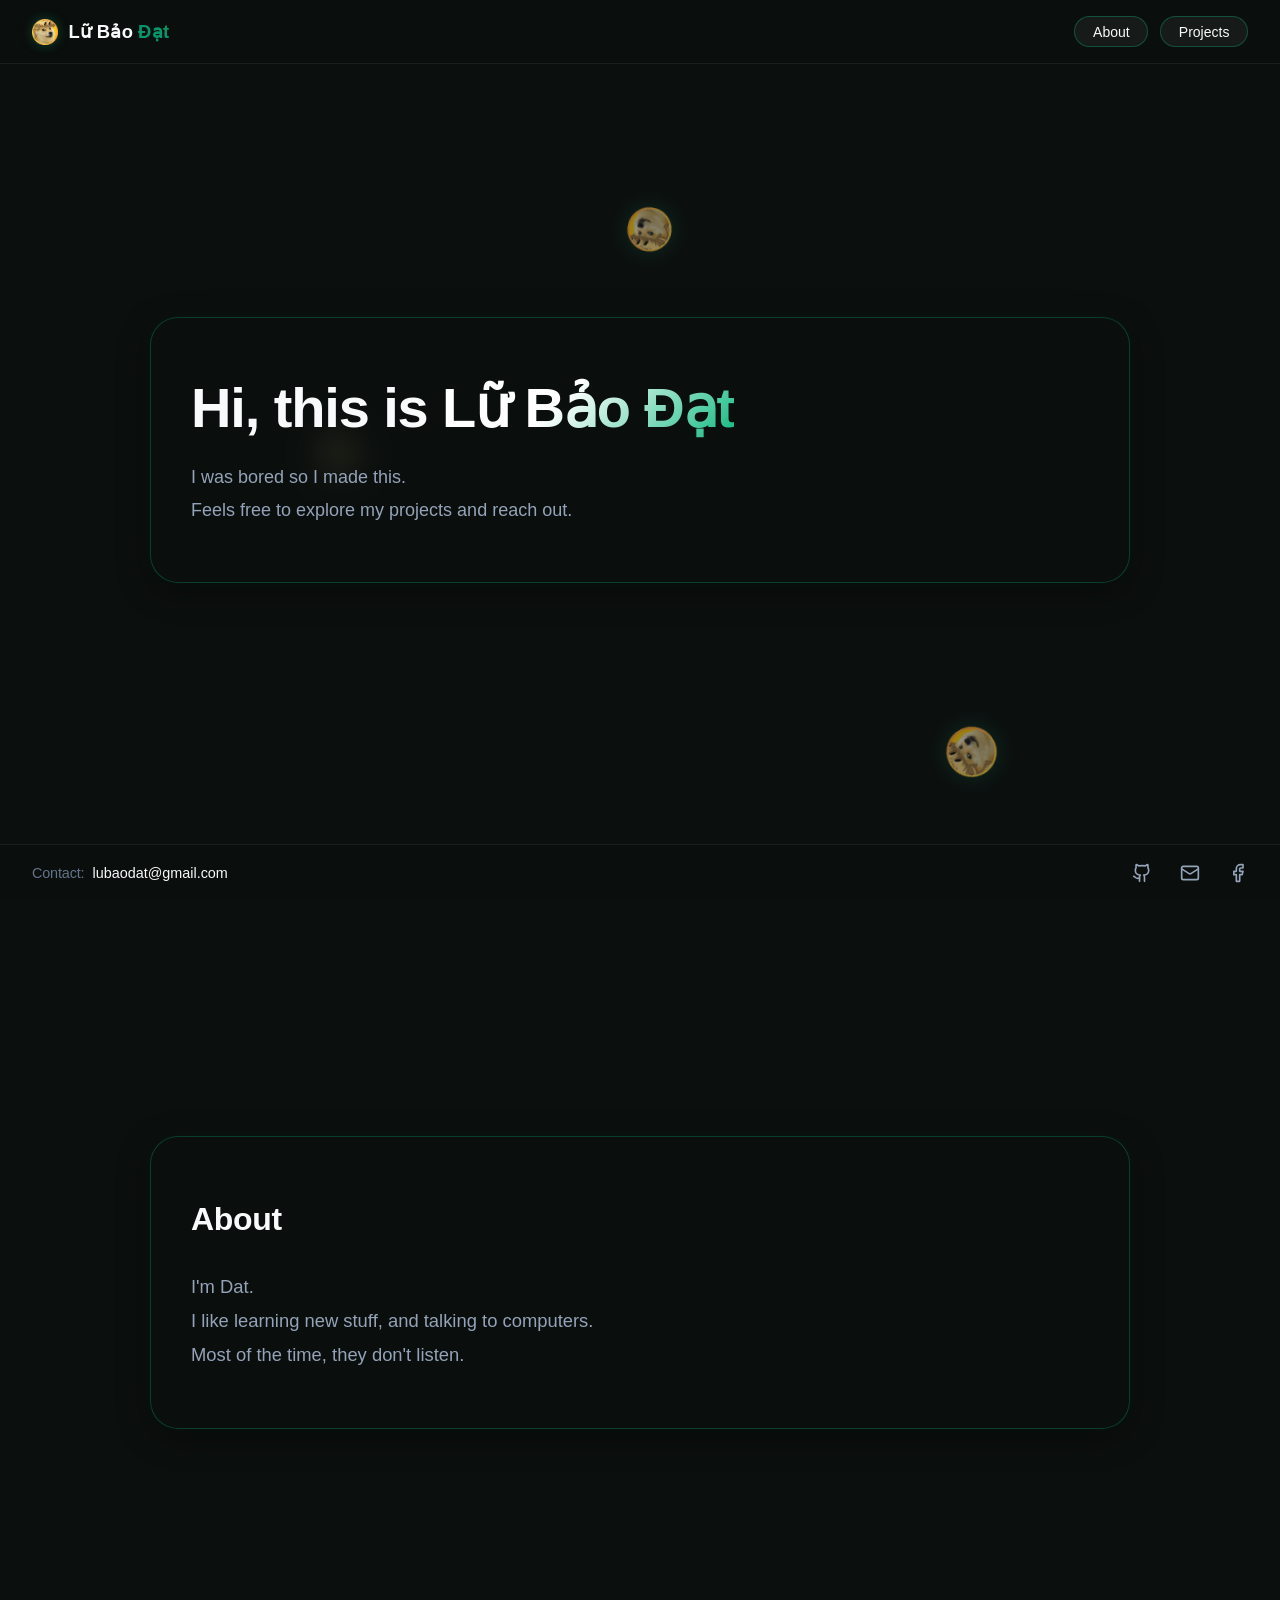
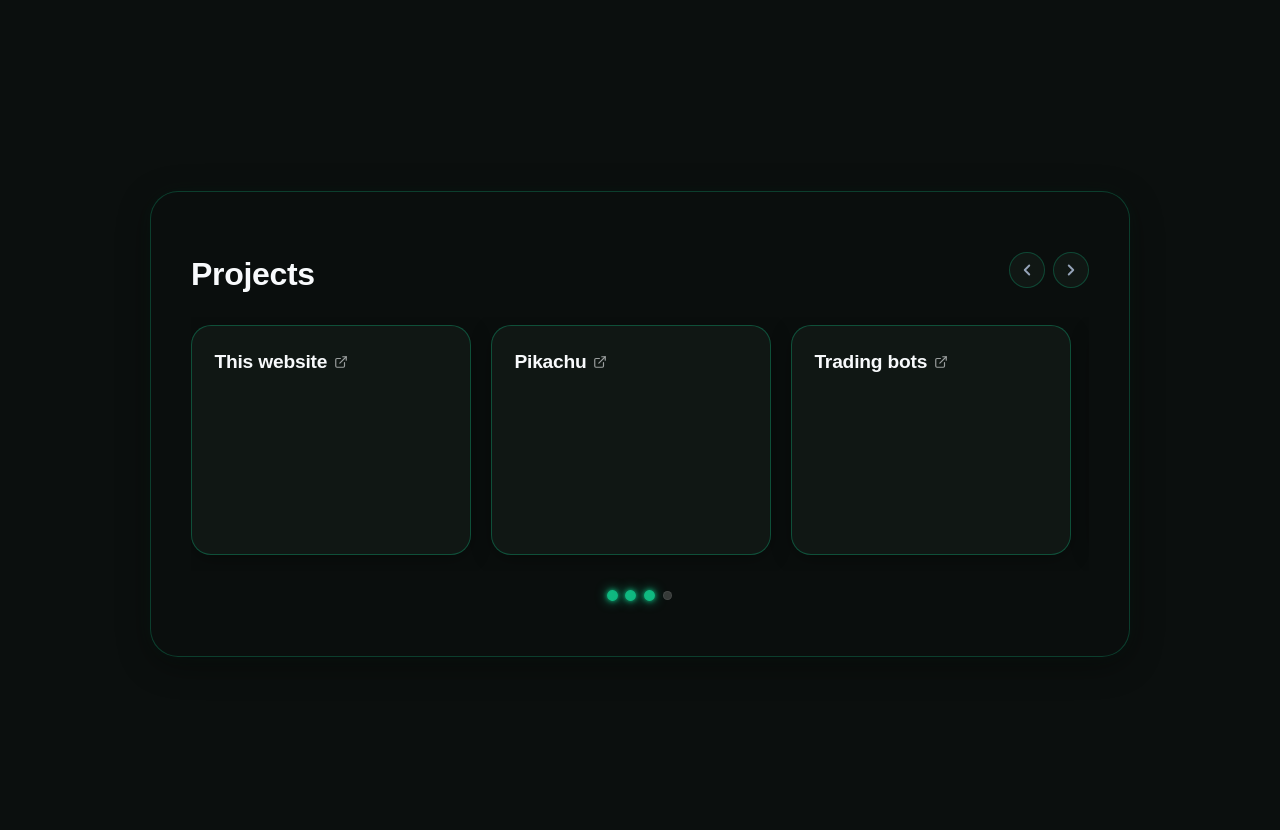
==== index.html @ 1fbc0d7a "feat: move contact to bottom bar footer and clean up top nav" ====
<!DOCTYPE html>
<html lang="vi">
<head>
  <meta charset="UTF-8">
  <meta name="viewport" content="width=device-width, initial-scale=1.0">
  <title>Lữ Bảo Đạt</title>
  <link rel="icon" type="image/png" href="assets/images/floaters/logo.png?v=2">
  <link rel="stylesheet" href="assets/css/variables.css?v=8">
  <link rel="stylesheet" href="assets/css/style.css?v=8">
</head>
<body>
  <!-- Interactive green mouse glow -->
  <div class="mouse-glow"></div>

  <!-- Background floating logos -->
  <div id="floaters-container" class="floaters-container"></div>

  <!-- Modular component placeholders -->
  <div data-include="components/header.html"></div>
  <div data-include="components/hero.html"></div>
  <div data-include="components/about.html"></div>
  <div data-include="components/projects.html"></div>
  <div data-include="components/footer.html"></div>

  <!-- Scripts -->
  <script src="assets/js/loader.js?v=5"></script>
  <script src="assets/js/glow.js"></script>
  <script src="assets/js/floaters.js"></script>
  <script src="assets/js/projects.js?v=5"></script>
  <script src="assets/js/main.js"></script>
</body>
</html>
---- assets/css/variables.css ----
:root {
  /* Main color palette */
  --bg-primary: #0b0f0e;
  --surface: #121816;
  --surface-glass: rgba(11, 15, 14, 0.7);
  --border-subtle: rgba(255, 255, 255, 0.07);

  /* Typography colors */
  --text-primary: #f8fafc;
  --text-muted: #94a3b8;
  --text-faint: #64748b;

  /* Accent green (Emerald) */
  --accent-green: #10b981;
  --accent-green-dark: #059669;
  --accent-green-glow: rgba(16, 185, 129, 0.18);
  --accent-green-subtle: rgba(5, 150, 105, 0.05);

  /* Card layout sizing */
  --card-max-width: 980px;

  /* Mouse coordinates for glow effect */
  --mouse-x: -1000px;
  --mouse-y: -1000px;
}
---- assets/css/style.css ----
@import url('./variables.css?v=8');

html {
  scroll-behavior: smooth;
}

* {
  box-sizing: border-box;
  margin: 0;
  padding: 0;
}

body {
  min-height: 100vh;
  background-color: var(--bg-primary);
  color: var(--text-primary);
  font-family: -apple-system, BlinkMacSystemFont, "Segoe UI", Roboto, "Helvetica Neue", Arial, sans-serif;
  overflow-x: hidden;
  position: relative;
  display: flex;
  flex-direction: column;
}

/* Interactive green mouse glow */
.mouse-glow {
  position: fixed;
  inset: 0;
  pointer-events: none;
  background: radial-gradient(
    500px circle at var(--mouse-x) var(--mouse-y),
    var(--accent-green-glow),
    var(--accent-green-subtle) 40%,
    transparent 70%
  );
  z-index: 1;
}

/* Background floating logos */
.floaters-container {
  position: fixed;
  inset: 0;
  pointer-events: none;
  z-index: 1;
  overflow: hidden;
}

.floater-logo {
  position: absolute;
  top: 0;
  left: 0;
  user-select: none;
  pointer-events: none;
  opacity: 0.6;
  filter: drop-shadow(0 0 10px rgba(16, 185, 129, 0.25));
  will-change: transform;
}

/* Top Bar / Header */
.top-bar {
  position: fixed;
  top: 0;
  left: 0;
  right: 0;
  height: 64px;
  padding: 0 2rem;
  display: flex;
  align-items: center;
  justify-content: space-between;
  background: var(--surface-glass);
  backdrop-filter: blur(12px);
  -webkit-backdrop-filter: blur(12px);
  border-bottom: 1px solid var(--border-subtle);
  z-index: 10;
}

.logo {
  font-size: 1.15rem;
  font-weight: 600;
  letter-spacing: 0.02em;
  text-decoration: none;
  color: var(--text-primary);
  user-select: none;
  display: flex;
  align-items: center;
  gap: 0.65rem;
  transition: opacity 0.2s ease;
}

.logo:hover {
  opacity: 0.9;
}

.logo-icon {
  width: 26px;
  height: 26px;
  object-fit: contain;
  border-radius: 6px;
  filter: drop-shadow(0 0 6px rgba(16, 185, 129, 0.3));
}

.logo .accent-word {
  color: var(--accent-green-dark);
  margin-left: 0.28rem;
}

.nav-links {
  display: flex;
  align-items: center;
  gap: 0.75rem;
}

.nav-link {
  color: var(--text-primary);
  text-decoration: none;
  font-size: 0.875rem;
  font-weight: 500;
  padding: 0.42rem 1.1rem;
  border-radius: 9999px;
  background: rgba(255, 255, 255, 0.05);
  border: 1px solid rgba(16, 185, 129, 0.35);
  transition: all 0.25s ease;
  user-select: none;
}

.nav-link:hover {
  color: #ffffff;
  border-color: var(--accent-green);
  background: rgba(16, 185, 129, 0.15);
  box-shadow: 0 0 14px rgba(16, 185, 129, 0.25);
  transform: translateY(-1px);
}

/* Central hero content */
.hero {
  flex: 1;
  display: flex;
  align-items: center;
  justify-content: center;
  position: relative;
  z-index: 2;
  min-height: 100vh;
  padding: 6rem 2rem;
}

.hero-card {
  max-width: var(--card-max-width, 980px);
  width: 100%;
  text-align: left;
  display: flex;
  flex-direction: column;
  align-items: flex-start;
  padding: 3.5rem 2.5rem;
  border-radius: 28px;
  background: rgba(11, 15, 14, 0.75);
  border: 1px solid rgba(16, 185, 129, 0.28);
  backdrop-filter: blur(16px);
  -webkit-backdrop-filter: blur(16px);
  box-shadow: 0 8px 32px rgba(0, 0, 0, 0.4), 0 0 20px rgba(16, 185, 129, 0.06);
  transition: border-color 0.3s ease, box-shadow 0.3s ease;
}

.hero-card:hover {
  border-color: rgba(16, 185, 129, 0.55);
  box-shadow: 0 12px 40px rgba(0, 0, 0, 0.4), 0 0 32px rgba(16, 185, 129, 0.16);
}

/* Status badge with animated pulse dot */
.status-badge {
  display: inline-flex;
  align-items: center;
  gap: 0.5rem;
  padding: 0.35rem 0.85rem;
  border-radius: 9999px;
  background: rgba(16, 185, 129, 0.08);
  border: 1px solid rgba(16, 185, 129, 0.25);
  font-size: 0.85rem;
  color: var(--accent-green);
  margin-bottom: 1.5rem;
  user-select: none;
}

.status-dot {
  width: 7px;
  height: 7px;
  border-radius: 50%;
  background-color: var(--accent-green);
  box-shadow: 0 0 8px var(--accent-green);
  animation: pulse 2s infinite ease-in-out;
}

@keyframes pulse {
  0%, 100% {
    opacity: 1;
    transform: scale(1);
  }
  50% {
    opacity: 0.4;
    transform: scale(0.85);
  }
}

.hero-title {
  font-size: clamp(2.2rem, 5vw, 3.5rem);
  font-weight: 700;
  line-height: 1.2;
  letter-spacing: -0.02em;
  margin-bottom: 1.25rem;
  color: var(--text-primary);
}

.hero-title .highlight {
  color: var(--text-primary);
  background: linear-gradient(135deg, #ffffff 40%, var(--accent-green) 100%);
  -webkit-background-clip: text;
  -webkit-text-fill-color: transparent;
}

.hero-description {
  font-size: 1.125rem;
  line-height: 1.8;
  color: var(--text-muted);
  max-width: 680px;
  margin-bottom: 0;
}

/* Call to action buttons */
.hero-cta {
  display: flex;
  gap: 1rem;
  flex-wrap: wrap;
  justify-content: center;
}

.btn {
  display: inline-flex;
  align-items: center;
  justify-content: center;
  padding: 0.75rem 1.6rem;
  border-radius: 9999px;
  font-size: 0.95rem;
  font-weight: 500;
  text-decoration: none;
  transition: all 0.2s ease;
  user-select: none;
}

.btn-primary {
  background-color: var(--accent-green);
  color: #0b0f0e;
  font-weight: 600;
}

.btn-primary:hover {
  background-color: #34d399;
  transform: translateY(-2px);
  box-shadow: 0 4px 20px rgba(16, 185, 129, 0.3);
}

.btn-secondary {
  background-color: rgba(255, 255, 255, 0.05);
  color: var(--text-primary);
  border: 1px solid rgba(16, 185, 129, 0.35);
}

.btn-secondary:hover {
  border-color: var(--accent-green);
  background-color: rgba(16, 185, 129, 0.15);
  color: #ffffff;
  transform: translateY(-2px);
  box-shadow: 0 0 16px rgba(16, 185, 129, 0.25);
}

/* Bottom Bar / Footer */
.bottom-bar {
  position: fixed;
  bottom: 0;
  left: 0;
  right: 0;
  height: 56px;
  padding: 0 2rem;
  display: flex;
  align-items: center;
  justify-content: space-between;
  background: var(--surface-glass);
  backdrop-filter: blur(12px);
  -webkit-backdrop-filter: blur(12px);
  border-top: 1px solid var(--border-subtle);
  z-index: 10;
}

.footer-contact {
  display: flex;
  align-items: center;
  gap: 0.5rem;
  font-size: 0.9rem;
}

.footer-contact-label {
  color: var(--text-faint);
  font-weight: 500;
  letter-spacing: -0.01em;
}

.footer-email-link {
  color: var(--text-primary);
  text-decoration: none;
  font-weight: 500;
  transition: color 0.2s ease;
}

.footer-email-link:hover {
  color: var(--accent-green);
}

.social-links {
  display: flex;
  align-items: center;
  gap: 1.75rem;
}

.social-link {
  color: var(--text-muted);
  display: flex;
  align-items: center;
  justify-content: center;
  text-decoration: none;
  transition: color 0.2s ease, transform 0.2s ease;
}

.social-link:hover {
  color: var(--accent-green);
  transform: translateY(-2px);
}

.social-link svg {
  width: 20px;
  height: 20px;
}

/* Generic section layout */
.section {
  min-height: 85vh;
  display: flex;
  align-items: center;
  justify-content: center;
  padding: 5rem 1.5rem;
  scroll-margin-top: 64px;
  position: relative;
  z-index: 2;
}

#projects.section {
  padding-bottom: 8rem; /* Extra spacing so the fixed bottom bar doesn't overlap content */
}

.section-card {
  max-width: var(--card-max-width, 980px);
  width: 100%;
  text-align: left;
  display: flex;
  flex-direction: column;
  align-items: flex-start;
  padding: 3.5rem 2.5rem;
  border-radius: 28px;
  background: rgba(11, 15, 14, 0.75);
  border: 1px solid rgba(16, 185, 129, 0.28);
  backdrop-filter: blur(16px);
  -webkit-backdrop-filter: blur(16px);
  box-shadow: 0 8px 32px rgba(0, 0, 0, 0.4), 0 0 20px rgba(16, 185, 129, 0.06);
  transition: border-color 0.3s ease, box-shadow 0.3s ease;
  overflow: hidden;
}

.section-card:hover {
  border-color: rgba(16, 185, 129, 0.55);
  box-shadow: 0 12px 40px rgba(0, 0, 0, 0.4), 0 0 32px rgba(16, 185, 129, 0.16);
}

.section-header {
  margin-bottom: 2rem;
  display: flex;
  flex-direction: column;
  align-items: flex-start;
  width: 100%;
}

.section-title {
  font-size: 2rem;
  font-weight: 700;
  letter-spacing: -0.01em;
  color: var(--text-primary);
  margin-top: 0.5rem;
}

/* About text styling */
.about-text {
  font-size: 1.15rem;
  line-height: 1.85;
  color: var(--text-muted);
  text-align: left;
  width: 100%;
  max-width: 680px;
}

.about-punchline {
  display: inline-block;
  margin-top: 0.5rem;
  color: var(--text-primary);
  font-style: italic;
}

/* Placeholder box */
.placeholder-box {
  width: 100%;
  padding: 2.5rem 1.5rem;
  border-radius: 18px;
  background: rgba(0, 0, 0, 0.3);
  border: 1px dashed rgba(16, 185, 129, 0.4);
  display: flex;
  align-items: center;
  justify-content: flex-start;
}

.placeholder-text {
  font-family: ui-monospace, SFMono-Regular, Menlo, Monaco, Consolas, "Liberation Mono", "Courier New", monospace;
  font-size: 1.15rem;
  color: var(--accent-green);
  letter-spacing: 0.06em;
}

/* Horizontal projects track inside the main card */
.projects-track {
  display: flex;
  flex-direction: row;
  gap: 1.25rem;
  width: 100%;
  overflow-x: auto;
  scroll-snap-type: x mandatory;
  padding: 0.5rem 0.25rem 1rem 0.25rem;
  scrollbar-width: none;
  -ms-overflow-style: none;
  -webkit-overflow-scrolling: touch;
}

.projects-track::-webkit-scrollbar {
  display: none;
}

/* Individual small project card with clear border */
.project-card {
  flex: 0 0 280px;
  min-width: 280px;
  max-width: 280px;
  scroll-snap-align: start;
  padding: 1.6rem 1.4rem;
  border-radius: 20px;
  background: rgba(255, 255, 255, 0.035);
  border: 1px solid rgba(16, 185, 129, 0.3);
  box-shadow: 0 4px 20px rgba(0, 0, 0, 0.25);
  transition: all 0.25s ease;
  display: flex;
  flex-direction: column;
  align-items: flex-start;
  text-align: left;
}

.project-card:hover {
  border-color: var(--accent-green);
  background: rgba(16, 185, 129, 0.06);
  transform: translateY(-3px);
  box-shadow: 0 8px 24px rgba(0, 0, 0, 0.4), 0 0 16px rgba(16, 185, 129, 0.15);
}

.project-title {
  font-size: 1.25rem;
  font-weight: 600;
  color: var(--text-primary);
  margin-bottom: 0.85rem;
  letter-spacing: -0.01em;
}

/* GitHub-style language progress bar */
.lang-bar {
  display: flex;
  height: 6px;
  width: 100%;
  border-radius: 9999px;
  overflow: hidden;
  background-color: rgba(255, 255, 255, 0.08);
  margin-bottom: 0.75rem;
}

.lang-segment {
  height: 100%;
}

/* Language pill tags */
.lang-tags {
  display: flex;
  flex-wrap: wrap;
  gap: 0.85rem;
  margin-bottom: 0.85rem;
}

.lang-tag {
  display: inline-flex;
  align-items: center;
  gap: 0.38rem;
  font-size: 0.8rem;
  color: var(--text-muted);
  user-select: none;
}

.lang-dot {
  width: 8px;
  height: 8px;
  border-radius: 50%;
}

/* Project description */
.project-desc {
  font-size: 0.95rem;
  line-height: 1.6;
  color: var(--text-muted);
  margin: 0;
}

@media (max-width: 640px) {
  .top-bar, .bottom-bar {
    padding: 0 1rem;
  }
  .nav-links, .social-links {
    gap: 1rem;
  }
}
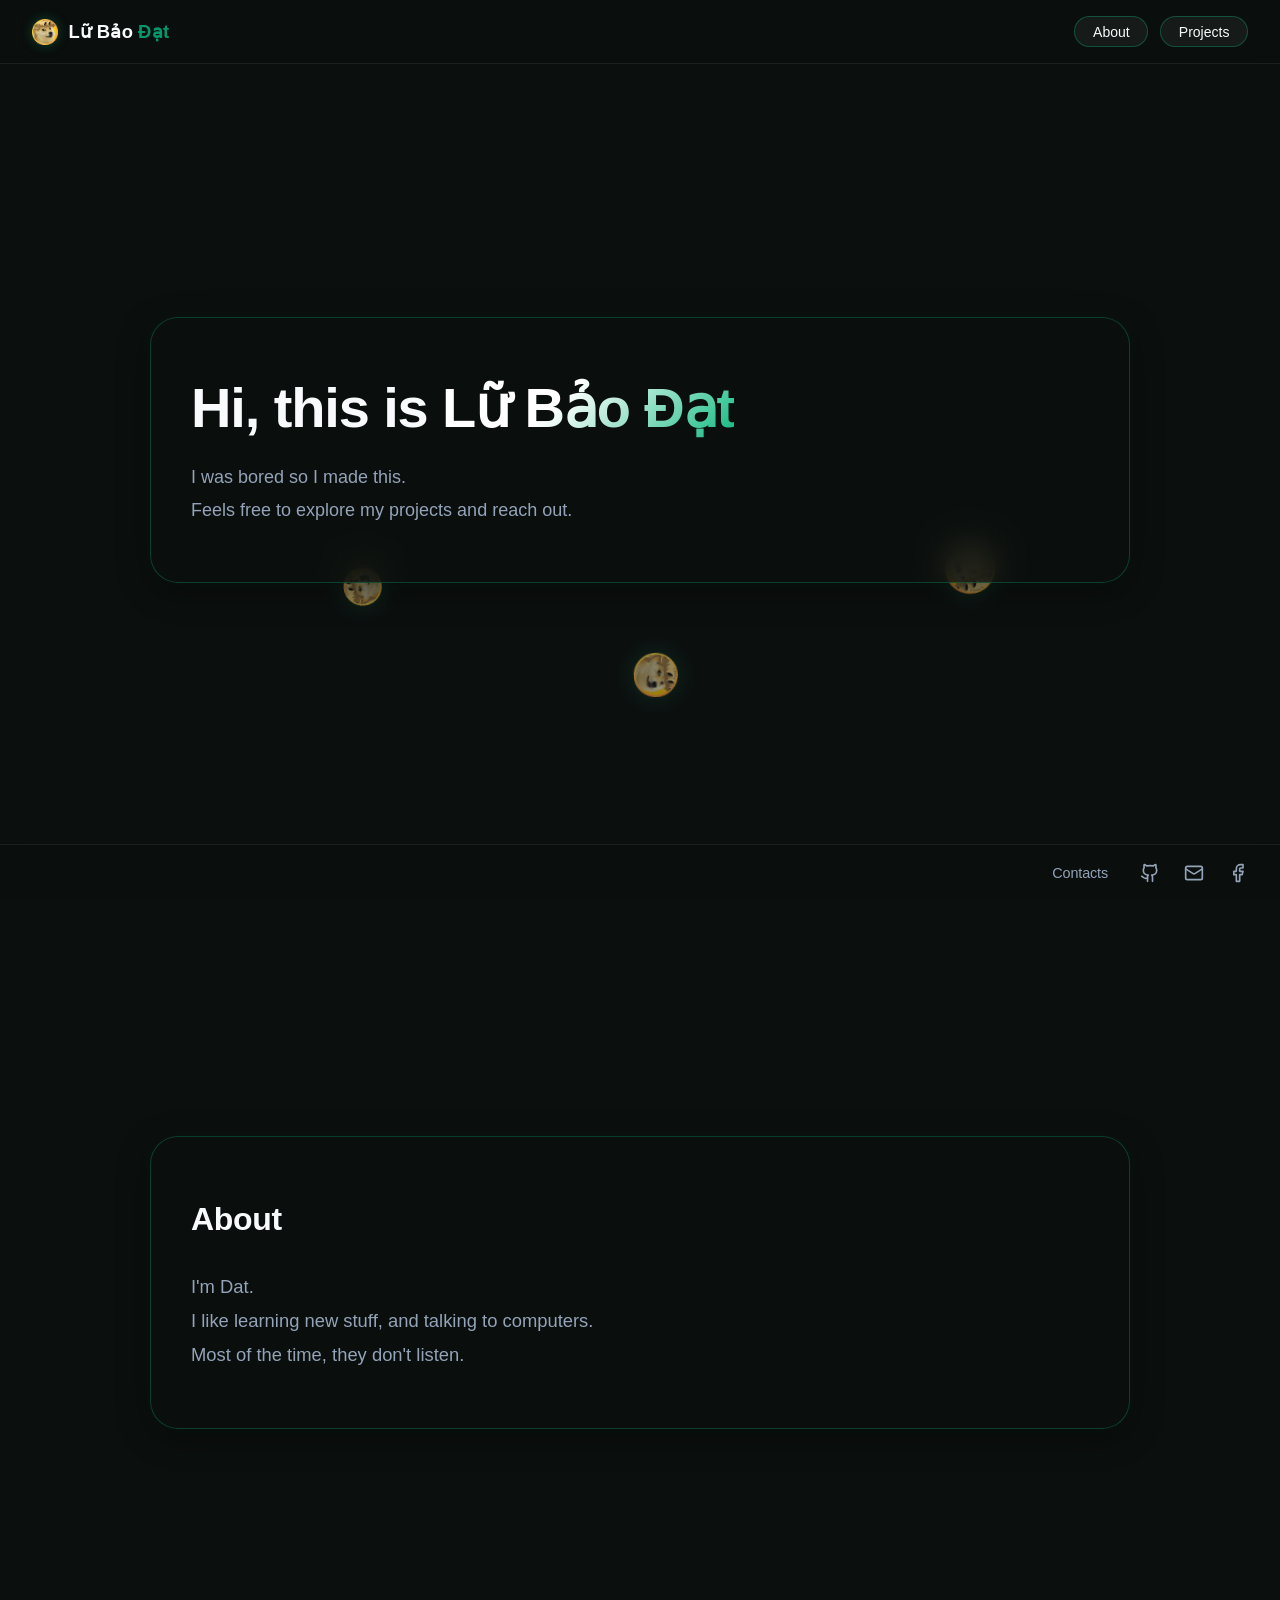
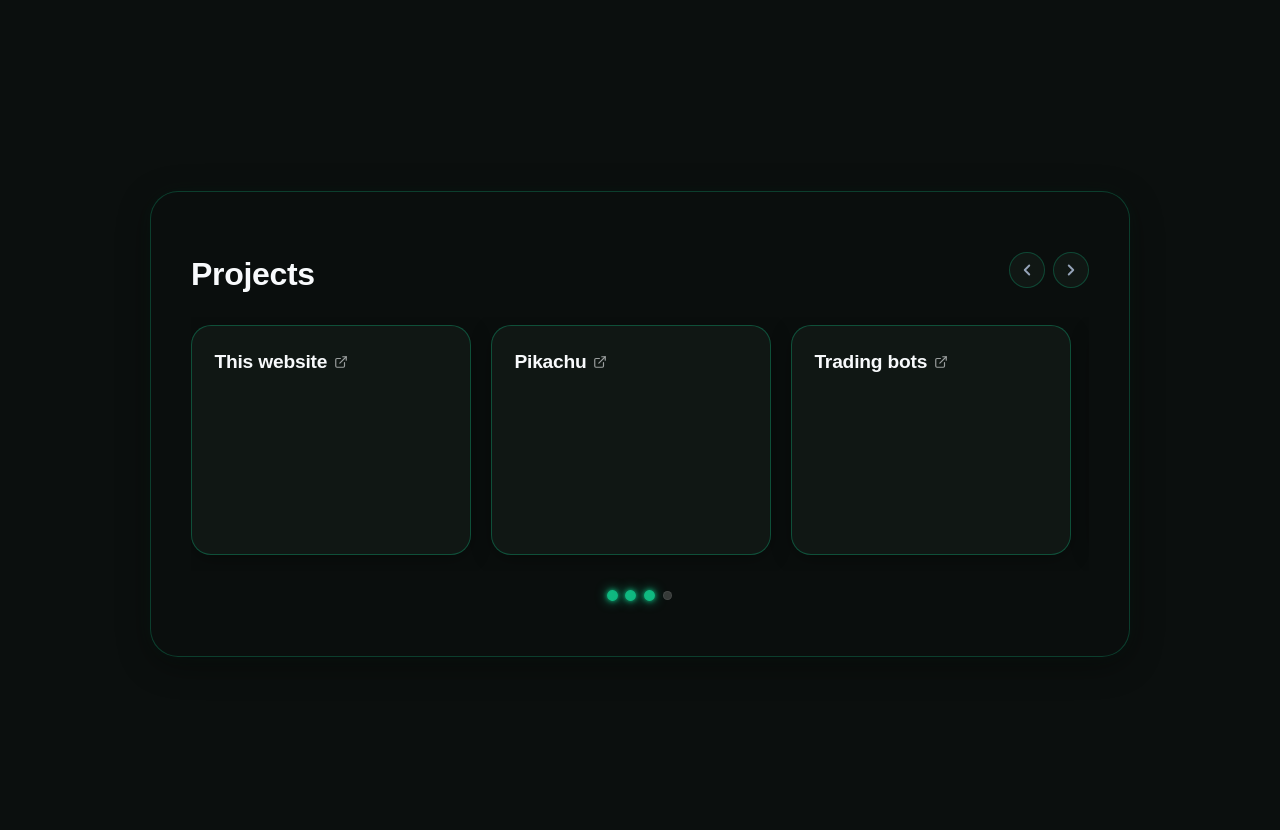
==== commit d9903a18: "Move Contacts label next to social links on bottom bar" ====
--- a/index.html
+++ b/index.html
@@ -6,7 +6,7 @@
   <title>Lữ Bảo Đạt</title>
   <link rel="icon" type="image/png" href="assets/images/floaters/logo.png?v=2">
   <link rel="stylesheet" href="assets/css/variables.css?v=8">
-  <link rel="stylesheet" href="assets/css/style.css?v=8">
+  <link rel="stylesheet" href="assets/css/style.css?v=9">
 </head>
 <body>
   <!-- Interactive green mouse glow -->
--- a/assets/css/style.css
+++ b/assets/css/style.css
@@ -280,7 +280,7 @@
   padding: 0 2rem;
   display: flex;
   align-items: center;
-  justify-content: space-between;
+  justify-content: flex-end;
   background: var(--surface-glass);
   backdrop-filter: blur(12px);
   -webkit-backdrop-filter: blur(12px);
@@ -288,34 +288,19 @@
   z-index: 10;
 }
 
-.footer-contact {
-  display: flex;
-  align-items: center;
-  gap: 0.5rem;
+.footer-contact-text {
+  color: var(--text-muted);
   font-size: 0.9rem;
-}
-
-.footer-contact-label {
-  color: var(--text-faint);
   font-weight: 500;
   letter-spacing: -0.01em;
-}
-
-.footer-email-link {
-  color: var(--text-primary);
-  text-decoration: none;
-  font-weight: 500;
-  transition: color 0.2s ease;
-}
-
-.footer-email-link:hover {
-  color: var(--accent-green);
+  margin-right: 0.5rem;
+  user-select: none;
 }
 
 .social-links {
   display: flex;
   align-items: center;
-  gap: 1.75rem;
+  gap: 1.5rem;
 }
 
 .social-link {
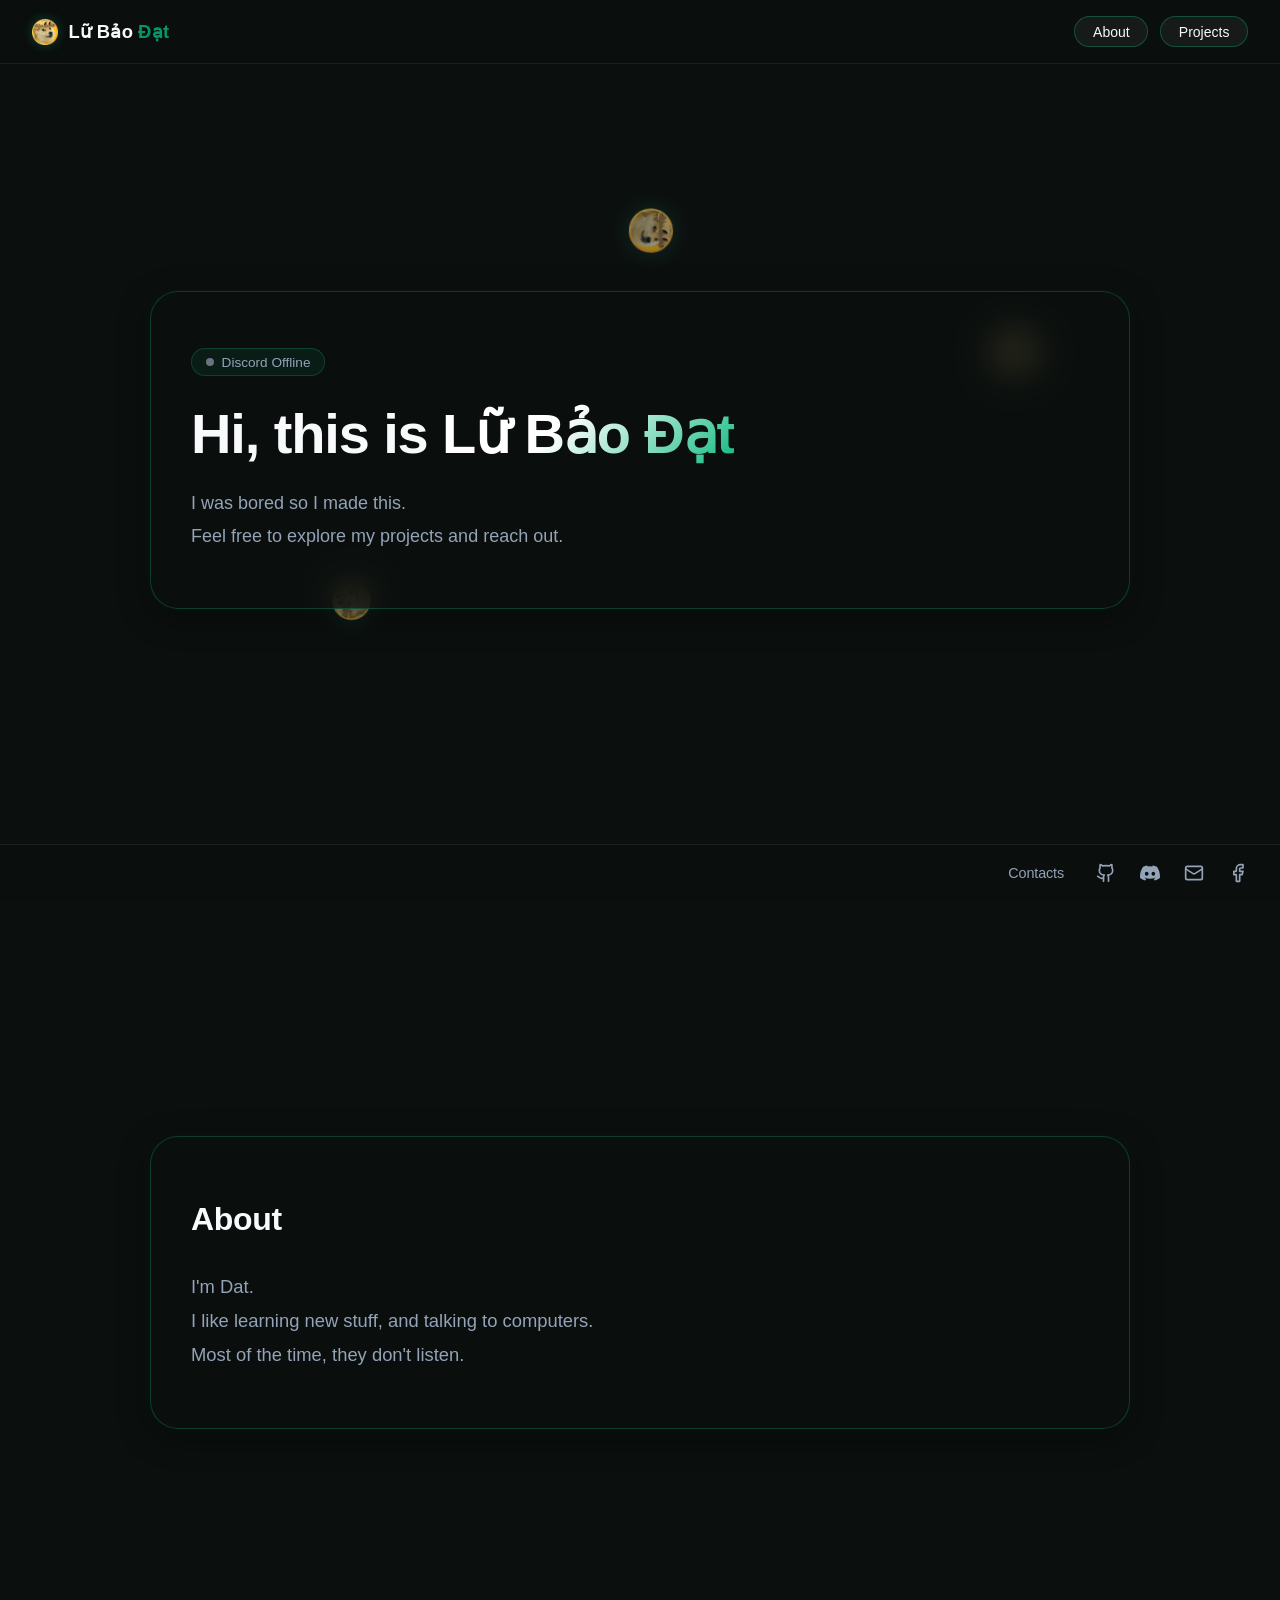
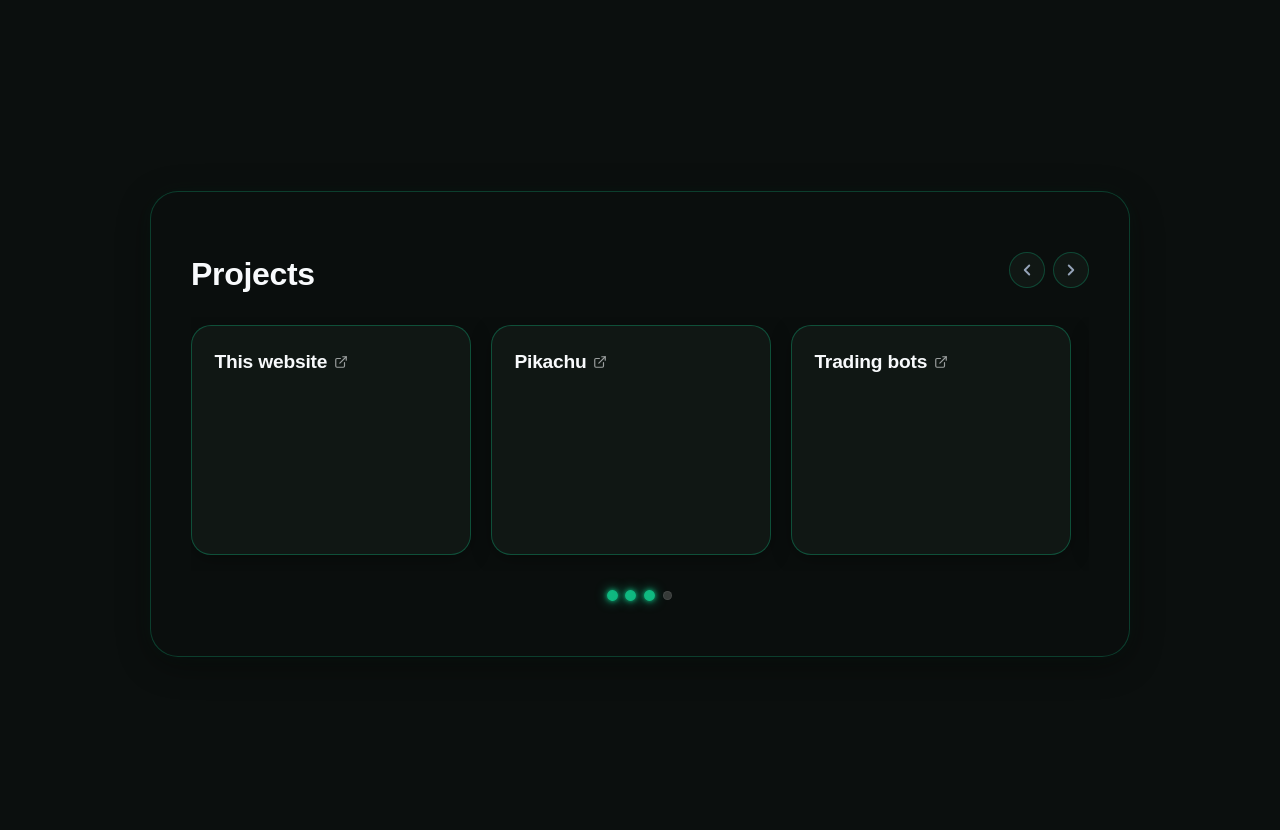
==== commit a2658b78: "Add real-time Discord presence and Spotify live badge via Lanyard API" ====
--- a/index.html
+++ b/index.html
@@ -6,7 +6,7 @@
   <title>Lữ Bảo Đạt</title>
   <link rel="icon" type="image/png" href="assets/images/floaters/logo.png?v=2">
   <link rel="stylesheet" href="assets/css/variables.css?v=8">
-  <link rel="stylesheet" href="assets/css/style.css?v=9">
+  <link rel="stylesheet" href="assets/css/style.css?v=10">
 </head>
 <body>
   <!-- Interactive green mouse glow -->
@@ -27,6 +27,7 @@
   <script src="assets/js/glow.js"></script>
   <script src="assets/js/floaters.js"></script>
   <script src="assets/js/projects.js?v=5"></script>
+  <script src="assets/js/lanyard.js?v=1"></script>
   <script src="assets/js/main.js"></script>
 </body>
 </html>
--- a/assets/css/style.css
+++ b/assets/css/style.css
@@ -164,7 +164,15 @@
   box-shadow: 0 12px 40px rgba(0, 0, 0, 0.4), 0 0 32px rgba(16, 185, 129, 0.16);
 }
 
-/* Status badge with animated pulse dot */
+/* Live status bar */
+.status-bar {
+  display: flex;
+  align-items: center;
+  flex-wrap: wrap;
+  gap: 0.75rem;
+  margin-bottom: 1.5rem;
+}
+
 .status-badge {
   display: inline-flex;
   align-items: center;
@@ -174,18 +182,49 @@
   background: rgba(16, 185, 129, 0.08);
   border: 1px solid rgba(16, 185, 129, 0.25);
   font-size: 0.85rem;
-  color: var(--accent-green);
-  margin-bottom: 1.5rem;
-  user-select: none;
+  font-weight: 500;
+  color: var(--text-muted);
+  text-decoration: none;
+  transition: all 0.25s ease;
+  user-select: none;
+}
+
+.status-badge:hover {
+  border-color: rgba(16, 185, 129, 0.5);
+  transform: translateY(-1px);
 }
 
 .status-dot {
-  width: 7px;
-  height: 7px;
+  width: 8px;
+  height: 8px;
   border-radius: 50%;
+  background-color: #6b7280;
+  transition: all 0.3s ease;
+}
+
+/* Status variants */
+.status-dot.status-online {
   background-color: var(--accent-green);
   box-shadow: 0 0 8px var(--accent-green);
   animation: pulse 2s infinite ease-in-out;
+}
+
+.status-dot.status-idle {
+  background-color: #f59e0b;
+  box-shadow: 0 0 8px rgba(245, 158, 11, 0.6);
+  animation: pulse 2.5s infinite ease-in-out;
+}
+
+.status-dot.status-dnd {
+  background-color: #ef4444;
+  box-shadow: 0 0 8px rgba(239, 68, 68, 0.6);
+  animation: none;
+}
+
+.status-dot.status-offline {
+  background-color: #6b7280;
+  box-shadow: none;
+  animation: none;
 }
 
 @keyframes pulse {
@@ -194,9 +233,94 @@
     transform: scale(1);
   }
   50% {
-    opacity: 0.4;
+    opacity: 0.45;
     transform: scale(0.85);
   }
+}
+
+/* Spotify Live Badge */
+.spotify-badge {
+  display: inline-flex;
+  align-items: center;
+  gap: 0.55rem;
+  padding: 0.35rem 0.85rem;
+  border-radius: 9999px;
+  background: rgba(29, 185, 84, 0.1);
+  border: 1px solid rgba(29, 185, 84, 0.3);
+  font-size: 0.85rem;
+  color: #ffffff;
+  text-decoration: none;
+  max-width: 380px;
+  transition: all 0.25s ease;
+  user-select: none;
+}
+
+.spotify-badge:hover {
+  background: rgba(29, 185, 84, 0.18);
+  border-color: rgba(29, 185, 84, 0.55);
+  box-shadow: 0 0 16px rgba(29, 185, 84, 0.2);
+  transform: translateY(-1px);
+}
+
+.spotify-icon-wrap {
+  display: flex;
+  align-items: center;
+  color: #1db954;
+}
+
+/* Animated 3-bar equalizer */
+.spotify-visualizer {
+  display: flex;
+  align-items: flex-end;
+  gap: 2px;
+  height: 12px;
+  width: 10px;
+}
+
+.spotify-visualizer span {
+  width: 2px;
+  background-color: #1db954;
+  border-radius: 1px;
+  animation: eqBounce 1.2s ease-in-out infinite alternate;
+}
+
+.spotify-visualizer span:nth-child(1) { height: 40%; animation-delay: 0s; }
+.spotify-visualizer span:nth-child(2) { height: 95%; animation-delay: 0.2s; }
+.spotify-visualizer span:nth-child(3) { height: 60%; animation-delay: 0.4s; }
+
+@keyframes eqBounce {
+  0% { height: 25%; }
+  100% { height: 100%; }
+}
+
+.spotify-details {
+  display: flex;
+  align-items: center;
+  gap: 0.35rem;
+  overflow: hidden;
+  white-space: nowrap;
+  font-size: 0.85rem;
+}
+
+.spotify-song {
+  font-weight: 500;
+  color: #ffffff;
+  overflow: hidden;
+  text-overflow: ellipsis;
+  max-width: 160px;
+}
+
+.spotify-artist {
+  color: var(--text-muted);
+  font-size: 0.8rem;
+  overflow: hidden;
+  text-overflow: ellipsis;
+  max-width: 120px;
+}
+
+.spotify-artist::before {
+  content: "•";
+  margin-right: 0.35rem;
 }
 
 .hero-title {
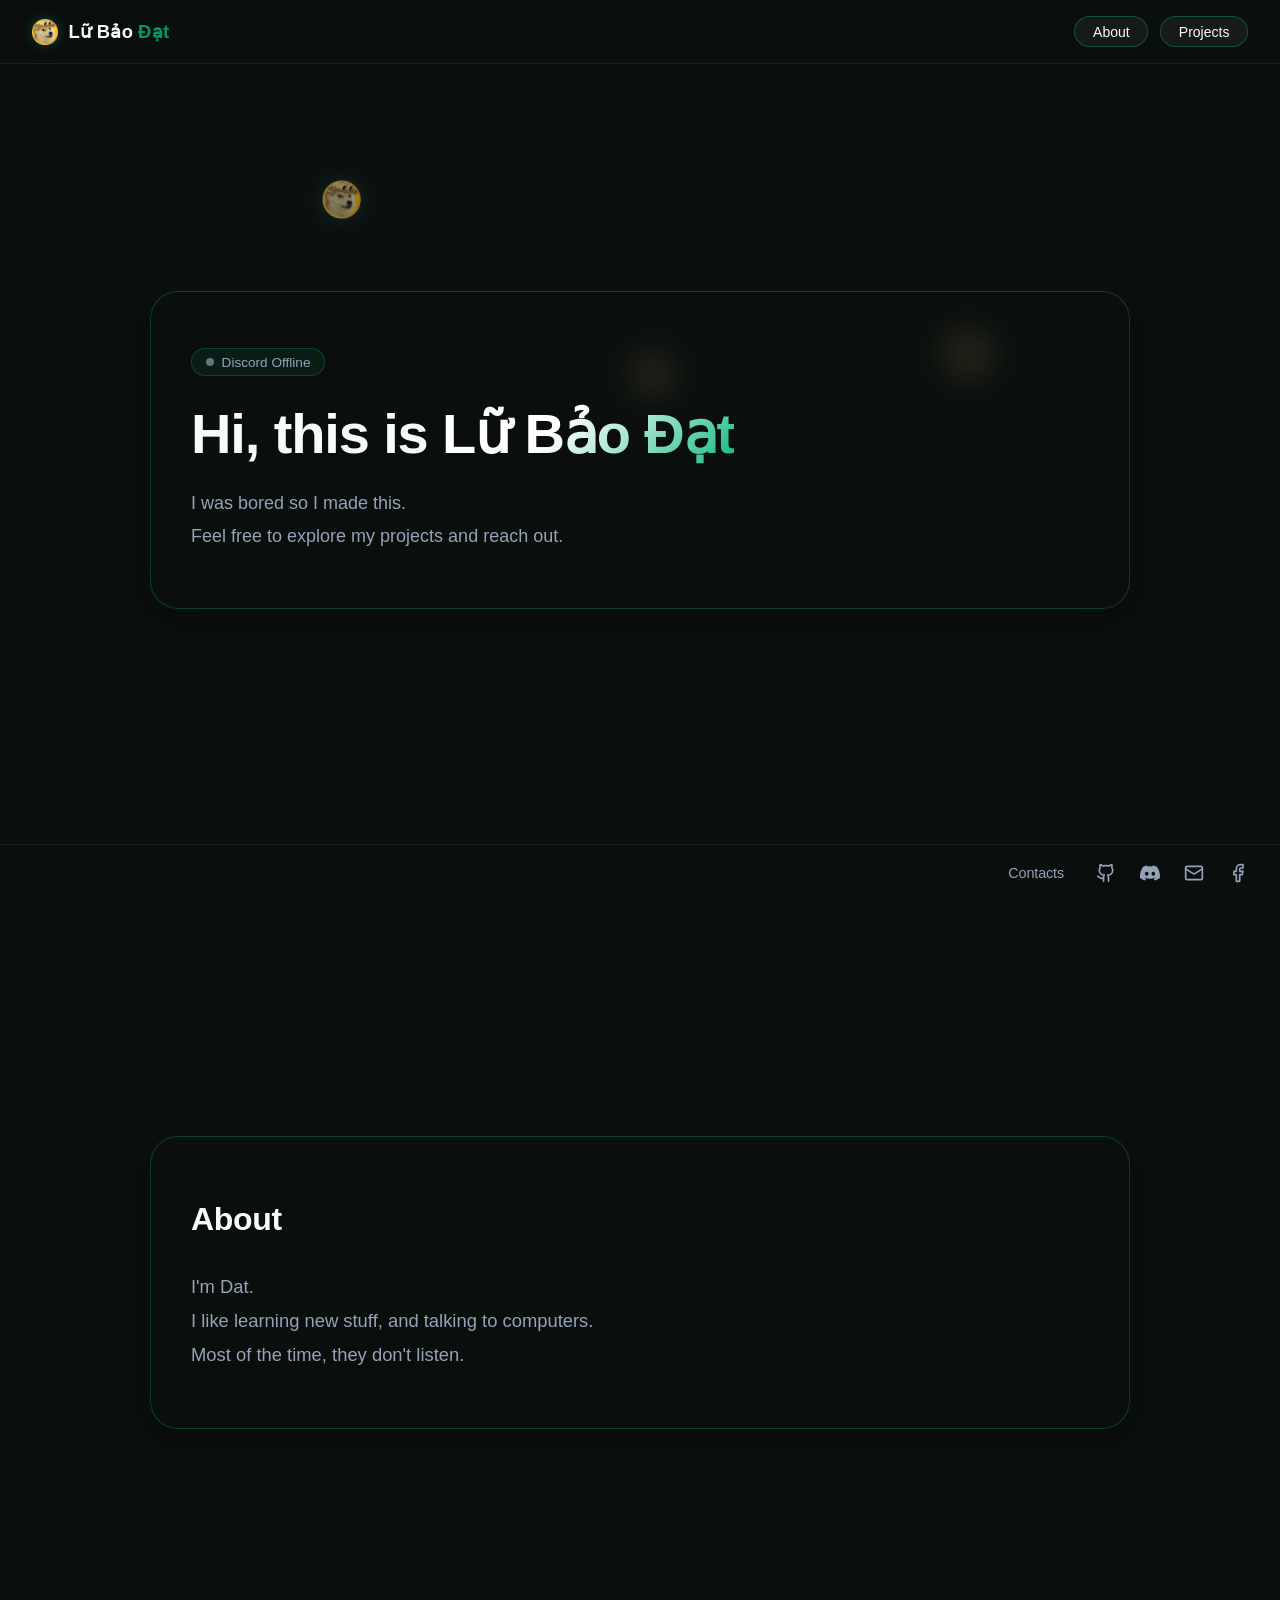
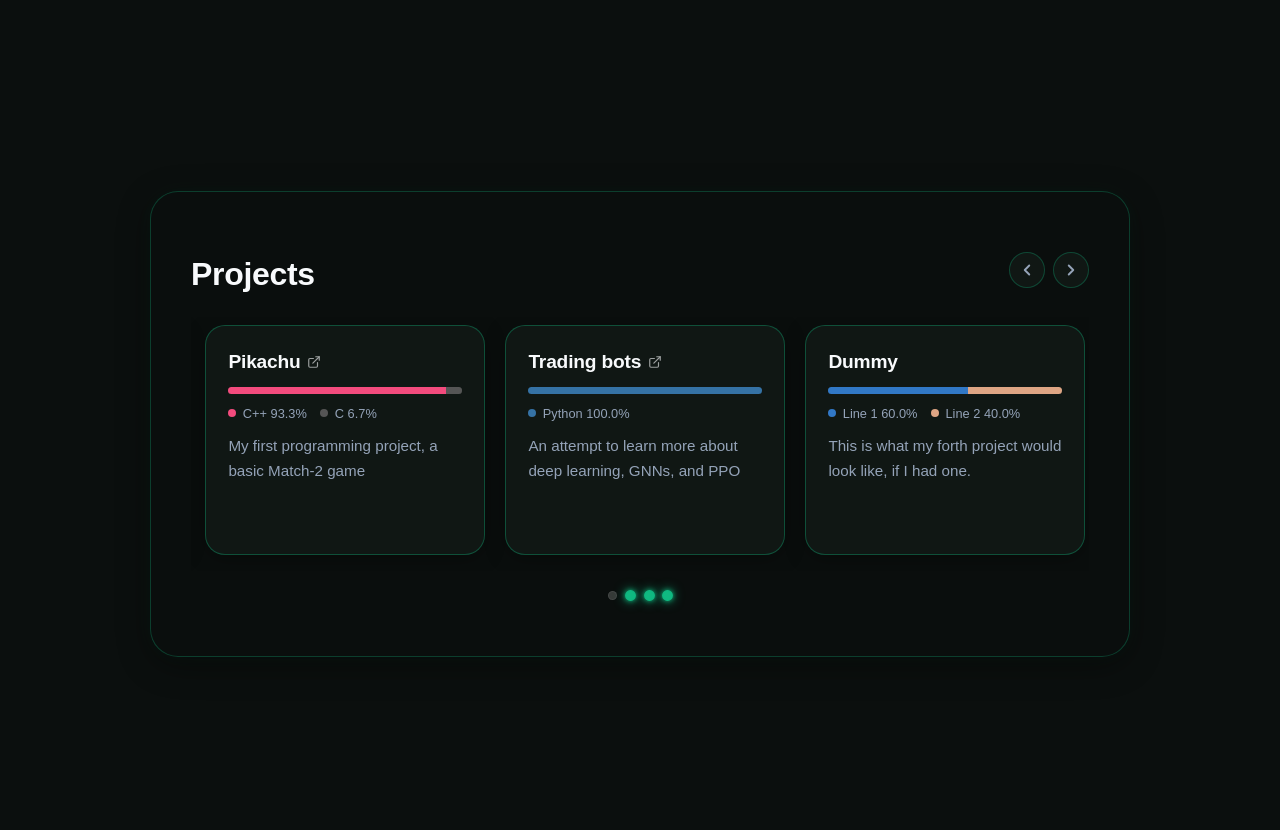
==== commit 0f1debdc: "fix(projects): eliminate rate-limit empty card bug and refactor projects into dynamic data model" ====
--- a/index.html
+++ b/index.html
@@ -6,7 +6,7 @@
   <title>Lữ Bảo Đạt</title>
   <link rel="icon" type="image/png" href="assets/images/floaters/logo.png?v=2">
   <link rel="stylesheet" href="assets/css/variables.css?v=8">
-  <link rel="stylesheet" href="assets/css/style.css?v=10">
+  <link rel="stylesheet" href="assets/css/style.css?v=11">
 </head>
 <body>
   <!-- Interactive green mouse glow -->
@@ -26,7 +26,7 @@
   <script src="assets/js/loader.js?v=5"></script>
   <script src="assets/js/glow.js"></script>
   <script src="assets/js/floaters.js"></script>
-  <script src="assets/js/projects.js?v=5"></script>
+  <script src="assets/js/projects.js?v=6"></script>
   <script src="assets/js/lanyard.js?v=1"></script>
   <script src="assets/js/main.js"></script>
 </body>
--- a/assets/css/style.css
+++ b/assets/css/style.css
@@ -518,54 +518,90 @@
   font-style: italic;
 }
 
-/* Placeholder box */
-.placeholder-box {
+/* Projects Section & Carousel */
+.projects-header {
+  display: flex;
+  flex-direction: row;
+  align-items: center;
+  justify-content: space-between;
   width: 100%;
-  padding: 2.5rem 1.5rem;
-  border-radius: 18px;
-  background: rgba(0, 0, 0, 0.3);
-  border: 1px dashed rgba(16, 185, 129, 0.4);
-  display: flex;
-  align-items: center;
-  justify-content: flex-start;
-}
-
-.placeholder-text {
-  font-family: ui-monospace, SFMono-Regular, Menlo, Monaco, Consolas, "Liberation Mono", "Courier New", monospace;
-  font-size: 1.15rem;
+  margin-bottom: 1.5rem;
+}
+
+.carousel-nav {
+  display: inline-flex;
+  align-items: center;
+  gap: 0.5rem;
+}
+
+.carousel-nav-btn {
+  display: inline-flex;
+  align-items: center;
+  justify-content: center;
+  width: 36px;
+  height: 36px;
+  border-radius: 50%;
+  background: rgba(18, 26, 23, 0.85);
+  border: 1px solid rgba(16, 185, 129, 0.3);
+  color: #94a3b8;
+  cursor: pointer;
+  transition: all 0.2s ease;
+  outline: none;
+  padding: 0;
+}
+
+.carousel-nav-btn:hover {
   color: var(--accent-green);
-  letter-spacing: 0.06em;
-}
-
-/* Horizontal projects track inside the main card */
+  border-color: var(--accent-green);
+  background: rgba(16, 185, 129, 0.15);
+  transform: translateY(-1px) scale(1.05);
+  box-shadow: 0 0 12px rgba(16, 185, 129, 0.25);
+}
+
+.carousel-nav-btn:active {
+  transform: translateY(0) scale(0.95);
+}
+
 .projects-track {
   display: flex;
   flex-direction: row;
   gap: 1.25rem;
   width: 100%;
+  max-width: 100%;
+  min-width: 0;
   overflow-x: auto;
-  scroll-snap-type: x mandatory;
   padding: 0.5rem 0.25rem 1rem 0.25rem;
   scrollbar-width: none;
   -ms-overflow-style: none;
   -webkit-overflow-scrolling: touch;
+  cursor: grab;
+  user-select: none;
 }
 
 .projects-track::-webkit-scrollbar {
   display: none;
 }
 
-/* Individual small project card with clear border */
+.projects-track.is-dragging {
+  cursor: grabbing;
+  scroll-behavior: auto;
+}
+
+.projects-track.is-dragging .project-card {
+  pointer-events: none;
+}
+
 .project-card {
   flex: 0 0 280px;
   min-width: 280px;
   max-width: 280px;
+  min-height: 230px;
   scroll-snap-align: start;
   padding: 1.6rem 1.4rem;
   border-radius: 20px;
-  background: rgba(255, 255, 255, 0.035);
-  border: 1px solid rgba(16, 185, 129, 0.3);
-  box-shadow: 0 4px 20px rgba(0, 0, 0, 0.25);
+  background: rgba(18, 26, 23, 0.85);
+  border: 1.5px solid rgba(16, 185, 129, 0.35);
+  box-shadow: 0 4px 20px rgba(0, 0, 0, 0.35);
   transition: all 0.25s ease;
   display: flex;
   flex-direction: column;
@@ -575,27 +611,49 @@
 
 .project-card:hover {
   border-color: var(--accent-green);
-  background: rgba(16, 185, 129, 0.06);
+  background: rgba(16, 185, 129, 0.08);
   transform: translateY(-3px);
-  box-shadow: 0 8px 24px rgba(0, 0, 0, 0.4), 0 0 16px rgba(16, 185, 129, 0.15);
+  box-shadow: 0 8px 24px rgba(0, 0, 0, 0.45), 0 0 16px rgba(16, 185, 129, 0.2);
 }
 
 .project-title {
-  font-size: 1.25rem;
+  font-size: 1.2rem;
   font-weight: 600;
-  color: var(--text-primary);
+  color: #f8fafc;
   margin-bottom: 0.85rem;
   letter-spacing: -0.01em;
 }
 
-/* GitHub-style language progress bar */
+.project-title-link {
+  color: #f8fafc;
+  text-decoration: none;
+  display: inline-flex;
+  align-items: center;
+  gap: 0.4rem;
+  transition: color 0.2s ease;
+}
+
+.project-title-link:hover {
+  color: var(--accent-green);
+}
+
+.external-icon {
+  opacity: 0.6;
+  transition: opacity 0.2s ease, transform 0.2s ease;
+}
+
+.project-title-link:hover .external-icon {
+  opacity: 1;
+  transform: translate(1px, -1px);
+}
+
 .lang-bar {
   display: flex;
-  height: 6px;
+  height: 7px;
   width: 100%;
   border-radius: 9999px;
   overflow: hidden;
-  background-color: rgba(255, 255, 255, 0.08);
+  background-color: rgba(255, 255, 255, 0.1);
   margin-bottom: 0.75rem;
 }
 
@@ -603,7 +661,6 @@
   height: 100%;
 }
 
-/* Language pill tags */
 .lang-tags {
   display: flex;
   flex-wrap: wrap;
@@ -614,24 +671,58 @@
 .lang-tag {
   display: inline-flex;
   align-items: center;
-  gap: 0.38rem;
+  gap: 0.4rem;
   font-size: 0.8rem;
-  color: var(--text-muted);
+  color: #94a3b8;
   user-select: none;
 }
 
 .lang-dot {
+  display: inline-block;
   width: 8px;
   height: 8px;
   border-radius: 50%;
-}
-
-/* Project description */
+  flex-shrink: 0;
+}
+
 .project-desc {
   font-size: 0.95rem;
   line-height: 1.6;
-  color: var(--text-muted);
+  color: #94a3b8;
   margin: 0;
+}
+
+/* Carousel pagination dots */
+.carousel-dots {
+  display: flex;
+  justify-content: center;
+  align-items: center;
+  gap: 0.6rem;
+  width: 100%;
+  margin-top: 1.25rem;
+}
+
+.carousel-dot {
+  width: 9px;
+  height: 9px;
+  border-radius: 50%;
+  background: rgba(255, 255, 255, 0.18);
+  border: 1px solid rgba(255, 255, 255, 0.08);
+  cursor: pointer;
+  padding: 0;
+  outline: none;
+  transition: all 0.25s ease;
+}
+
+.carousel-dot.active {
+  background: var(--accent-green);
+  border-color: var(--accent-green);
+  box-shadow: 0 0 10px rgba(16, 185, 129, 0.8), 0 0 4px var(--accent-green);
+  transform: scale(1.2);
+}
+
+.carousel-dot:hover:not(.active) {
+  background: rgba(255, 255, 255, 0.35);
 }
 
 @media (max-width: 640px) {
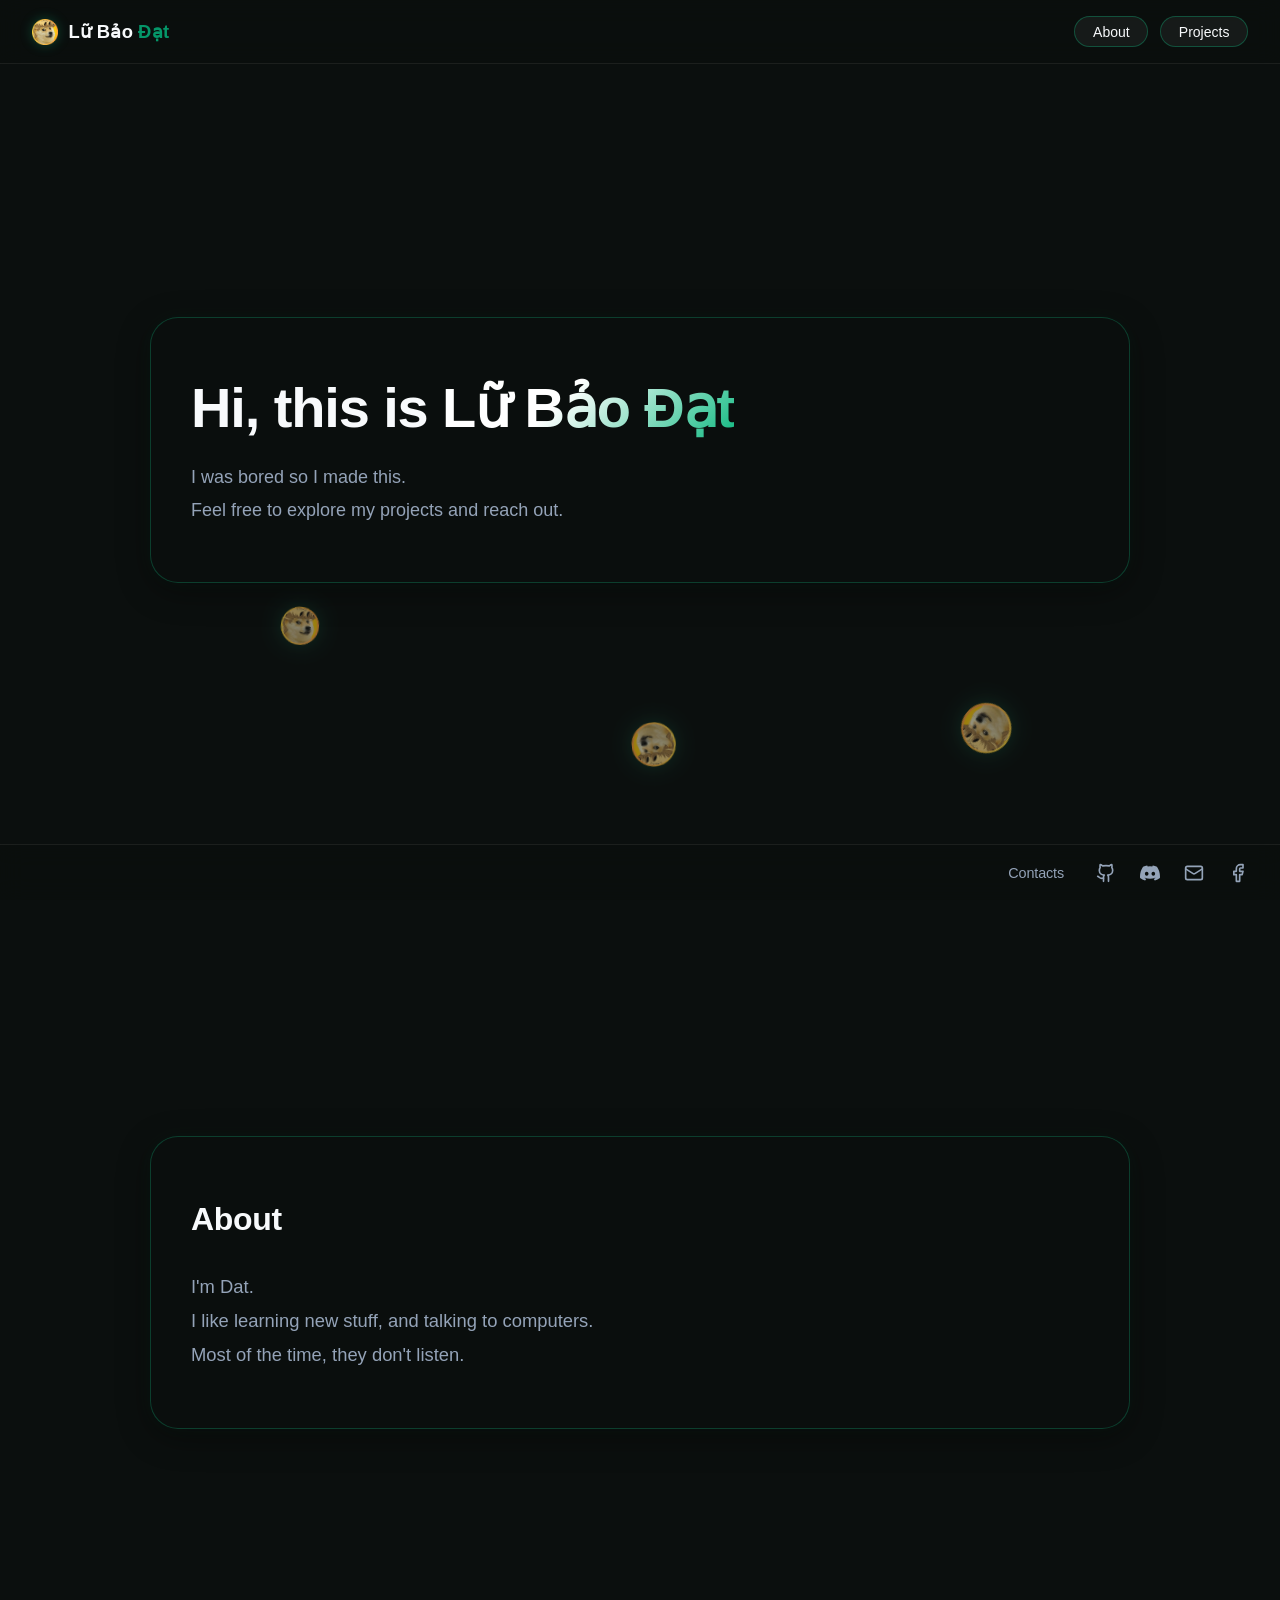
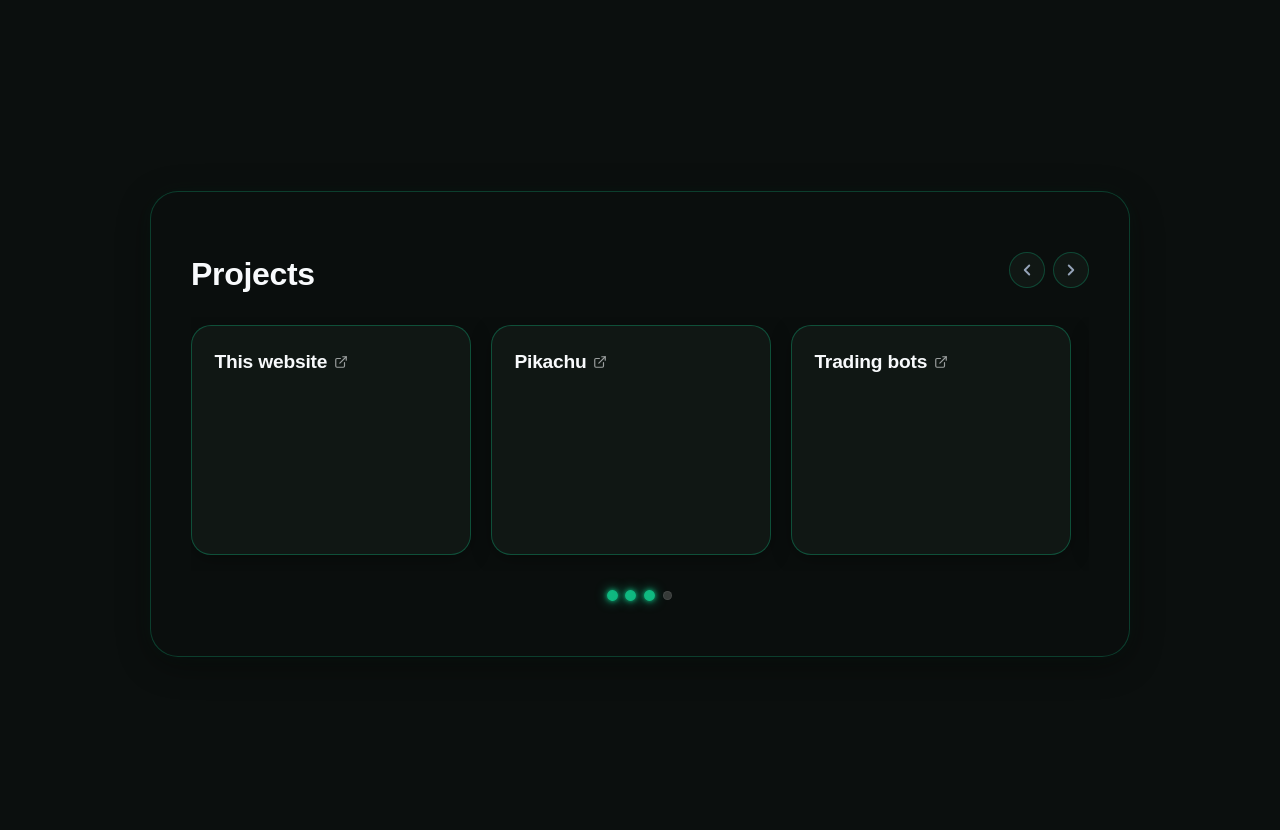
==== commit 918e6442: "Remove live Discord status and Spotify badge from hero section" ====
--- a/index.html
+++ b/index.html
@@ -6,7 +6,7 @@
   <title>Lữ Bảo Đạt</title>
   <link rel="icon" type="image/png" href="assets/images/floaters/logo.png?v=2">
   <link rel="stylesheet" href="assets/css/variables.css?v=8">
-  <link rel="stylesheet" href="assets/css/style.css?v=11">
+  <link rel="stylesheet" href="assets/css/style.css?v=12">
 </head>
 <body>
   <!-- Interactive green mouse glow -->
@@ -26,8 +26,7 @@
   <script src="assets/js/loader.js?v=5"></script>
   <script src="assets/js/glow.js"></script>
   <script src="assets/js/floaters.js"></script>
-  <script src="assets/js/projects.js?v=6"></script>
-  <script src="assets/js/lanyard.js?v=1"></script>
+  <script src="assets/js/projects.js?v=5"></script>
   <script src="assets/js/main.js"></script>
 </body>
 </html>
--- a/assets/css/style.css
+++ b/assets/css/style.css
@@ -164,165 +164,6 @@
   box-shadow: 0 12px 40px rgba(0, 0, 0, 0.4), 0 0 32px rgba(16, 185, 129, 0.16);
 }
 
-/* Live status bar */
-.status-bar {
-  display: flex;
-  align-items: center;
-  flex-wrap: wrap;
-  gap: 0.75rem;
-  margin-bottom: 1.5rem;
-}
-
-.status-badge {
-  display: inline-flex;
-  align-items: center;
-  gap: 0.5rem;
-  padding: 0.35rem 0.85rem;
-  border-radius: 9999px;
-  background: rgba(16, 185, 129, 0.08);
-  border: 1px solid rgba(16, 185, 129, 0.25);
-  font-size: 0.85rem;
-  font-weight: 500;
-  color: var(--text-muted);
-  text-decoration: none;
-  transition: all 0.25s ease;
-  user-select: none;
-}
-
-.status-badge:hover {
-  border-color: rgba(16, 185, 129, 0.5);
-  transform: translateY(-1px);
-}
-
-.status-dot {
-  width: 8px;
-  height: 8px;
-  border-radius: 50%;
-  background-color: #6b7280;
-  transition: all 0.3s ease;
-}
-
-/* Status variants */
-.status-dot.status-online {
-  background-color: var(--accent-green);
-  box-shadow: 0 0 8px var(--accent-green);
-  animation: pulse 2s infinite ease-in-out;
-}
-
-.status-dot.status-idle {
-  background-color: #f59e0b;
-  box-shadow: 0 0 8px rgba(245, 158, 11, 0.6);
-  animation: pulse 2.5s infinite ease-in-out;
-}
-
-.status-dot.status-dnd {
-  background-color: #ef4444;
-  box-shadow: 0 0 8px rgba(239, 68, 68, 0.6);
-  animation: none;
-}
-
-.status-dot.status-offline {
-  background-color: #6b7280;
-  box-shadow: none;
-  animation: none;
-}
-
-@keyframes pulse {
-  0%, 100% {
-    opacity: 1;
-    transform: scale(1);
-  }
-  50% {
-    opacity: 0.45;
-    transform: scale(0.85);
-  }
-}
-
-/* Spotify Live Badge */
-.spotify-badge {
-  display: inline-flex;
-  align-items: center;
-  gap: 0.55rem;
-  padding: 0.35rem 0.85rem;
-  border-radius: 9999px;
-  background: rgba(29, 185, 84, 0.1);
-  border: 1px solid rgba(29, 185, 84, 0.3);
-  font-size: 0.85rem;
-  color: #ffffff;
-  text-decoration: none;
-  max-width: 380px;
-  transition: all 0.25s ease;
-  user-select: none;
-}
-
-.spotify-badge:hover {
-  background: rgba(29, 185, 84, 0.18);
-  border-color: rgba(29, 185, 84, 0.55);
-  box-shadow: 0 0 16px rgba(29, 185, 84, 0.2);
-  transform: translateY(-1px);
-}
-
-.spotify-icon-wrap {
-  display: flex;
-  align-items: center;
-  color: #1db954;
-}
-
-/* Animated 3-bar equalizer */
-.spotify-visualizer {
-  display: flex;
-  align-items: flex-end;
-  gap: 2px;
-  height: 12px;
-  width: 10px;
-}
-
-.spotify-visualizer span {
-  width: 2px;
-  background-color: #1db954;
-  border-radius: 1px;
-  animation: eqBounce 1.2s ease-in-out infinite alternate;
-}
-
-.spotify-visualizer span:nth-child(1) { height: 40%; animation-delay: 0s; }
-.spotify-visualizer span:nth-child(2) { height: 95%; animation-delay: 0.2s; }
-.spotify-visualizer span:nth-child(3) { height: 60%; animation-delay: 0.4s; }
-
-@keyframes eqBounce {
-  0% { height: 25%; }
-  100% { height: 100%; }
-}
-
-.spotify-details {
-  display: flex;
-  align-items: center;
-  gap: 0.35rem;
-  overflow: hidden;
-  white-space: nowrap;
-  font-size: 0.85rem;
-}
-
-.spotify-song {
-  font-weight: 500;
-  color: #ffffff;
-  overflow: hidden;
-  text-overflow: ellipsis;
-  max-width: 160px;
-}
-
-.spotify-artist {
-  color: var(--text-muted);
-  font-size: 0.8rem;
-  overflow: hidden;
-  text-overflow: ellipsis;
-  max-width: 120px;
-}
-
-.spotify-artist::before {
-  content: "•";
-  margin-right: 0.35rem;
-}
-
 .hero-title {
   font-size: clamp(2.2rem, 5vw, 3.5rem);
   font-weight: 700;
@@ -518,90 +359,54 @@
   font-style: italic;
 }
 
-/* Projects Section & Carousel */
-.projects-header {
-  display: flex;
-  flex-direction: row;
-  align-items: center;
-  justify-content: space-between;
-  width: 100%;
-  margin-bottom: 1.5rem;
-}
-
-.carousel-nav {
-  display: inline-flex;
-  align-items: center;
-  gap: 0.5rem;
-}
-
-.carousel-nav-btn {
-  display: inline-flex;
-  align-items: center;
-  justify-content: center;
-  width: 36px;
-  height: 36px;
-  border-radius: 50%;
-  background: rgba(18, 26, 23, 0.85);
-  border: 1px solid rgba(16, 185, 129, 0.3);
-  color: #94a3b8;
-  cursor: pointer;
-  transition: all 0.2s ease;
-  outline: none;
-  padding: 0;
-}
-
-.carousel-nav-btn:hover {
+/* Placeholder box */
+.placeholder-box {
+  width: 100%;
+  padding: 2.5rem 1.5rem;
+  border-radius: 18px;
+  background: rgba(0, 0, 0, 0.3);
+  border: 1px dashed rgba(16, 185, 129, 0.4);
+  display: flex;
+  align-items: center;
+  justify-content: flex-start;
+}
+
+.placeholder-text {
+  font-family: ui-monospace, SFMono-Regular, Menlo, Monaco, Consolas, "Liberation Mono", "Courier New", monospace;
+  font-size: 1.15rem;
   color: var(--accent-green);
-  border-color: var(--accent-green);
-  background: rgba(16, 185, 129, 0.15);
-  transform: translateY(-1px) scale(1.05);
-  box-shadow: 0 0 12px rgba(16, 185, 129, 0.25);
-}
-
-.carousel-nav-btn:active {
-  transform: translateY(0) scale(0.95);
-}
-
+  letter-spacing: 0.06em;
+}
+
+/* Horizontal projects track inside the main card */
 .projects-track {
   display: flex;
   flex-direction: row;
   gap: 1.25rem;
   width: 100%;
-  max-width: 100%;
-  min-width: 0;
   overflow-x: auto;
+  scroll-snap-type: x mandatory;
   padding: 0.5rem 0.25rem 1rem 0.25rem;
   scrollbar-width: none;
   -ms-overflow-style: none;
   -webkit-overflow-scrolling: touch;
-  cursor: grab;
-  user-select: none;
 }
 
 .projects-track::-webkit-scrollbar {
   display: none;
 }
 
-.projects-track.is-dragging {
-  cursor: grabbing;
-  scroll-behavior: auto;
-}
-
-.projects-track.is-dragging .project-card {
-  pointer-events: none;
-}
-
+/* Individual small project card with clear border */
 .project-card {
   flex: 0 0 280px;
   min-width: 280px;
   max-width: 280px;
-  min-height: 230px;
   scroll-snap-align: start;
   padding: 1.6rem 1.4rem;
   border-radius: 20px;
-  background: rgba(18, 26, 23, 0.85);
-  border: 1.5px solid rgba(16, 185, 129, 0.35);
-  box-shadow: 0 4px 20px rgba(0, 0, 0, 0.35);
+  background: rgba(255, 255, 255, 0.035);
+  border: 1px solid rgba(16, 185, 129, 0.3);
+  box-shadow: 0 4px 20px rgba(0, 0, 0, 0.25);
   transition: all 0.25s ease;
   display: flex;
   flex-direction: column;
@@ -611,49 +416,27 @@
 
 .project-card:hover {
   border-color: var(--accent-green);
-  background: rgba(16, 185, 129, 0.08);
+  background: rgba(16, 185, 129, 0.06);
   transform: translateY(-3px);
-  box-shadow: 0 8px 24px rgba(0, 0, 0, 0.45), 0 0 16px rgba(16, 185, 129, 0.2);
+  box-shadow: 0 8px 24px rgba(0, 0, 0, 0.4), 0 0 16px rgba(16, 185, 129, 0.15);
 }
 
 .project-title {
-  font-size: 1.2rem;
+  font-size: 1.25rem;
   font-weight: 600;
-  color: #f8fafc;
+  color: var(--text-primary);
   margin-bottom: 0.85rem;
   letter-spacing: -0.01em;
 }
 
-.project-title-link {
-  color: #f8fafc;
-  text-decoration: none;
-  display: inline-flex;
-  align-items: center;
-  gap: 0.4rem;
-  transition: color 0.2s ease;
-}
-
-.project-title-link:hover {
-  color: var(--accent-green);
-}
-
-.external-icon {
-  opacity: 0.6;
-  transition: opacity 0.2s ease, transform 0.2s ease;
-}
-
-.project-title-link:hover .external-icon {
-  opacity: 1;
-  transform: translate(1px, -1px);
-}
-
+/* GitHub-style language progress bar */
 .lang-bar {
   display: flex;
-  height: 7px;
+  height: 6px;
   width: 100%;
   border-radius: 9999px;
   overflow: hidden;
-  background-color: rgba(255, 255, 255, 0.1);
+  background-color: rgba(255, 255, 255, 0.08);
   margin-bottom: 0.75rem;
 }
 
@@ -661,6 +444,7 @@
   height: 100%;
 }
 
+/* Language pill tags */
 .lang-tags {
   display: flex;
   flex-wrap: wrap;
@@ -671,58 +455,24 @@
 .lang-tag {
   display: inline-flex;
   align-items: center;
-  gap: 0.4rem;
+  gap: 0.38rem;
   font-size: 0.8rem;
-  color: #94a3b8;
+  color: var(--text-muted);
   user-select: none;
 }
 
 .lang-dot {
-  display: inline-block;
   width: 8px;
   height: 8px;
   border-radius: 50%;
-  flex-shrink: 0;
-}
-
+}
+
+/* Project description */
 .project-desc {
   font-size: 0.95rem;
   line-height: 1.6;
-  color: #94a3b8;
+  color: var(--text-muted);
   margin: 0;
-}
-
-/* Carousel pagination dots */
-.carousel-dots {
-  display: flex;
-  justify-content: center;
-  align-items: center;
-  gap: 0.6rem;
-  width: 100%;
-  margin-top: 1.25rem;
-}
-
-.carousel-dot {
-  width: 9px;
-  height: 9px;
-  border-radius: 50%;
-  background: rgba(255, 255, 255, 0.18);
-  border: 1px solid rgba(255, 255, 255, 0.08);
-  cursor: pointer;
-  padding: 0;
-  outline: none;
-  transition: all 0.25s ease;
-}
-
-.carousel-dot.active {
-  background: var(--accent-green);
-  border-color: var(--accent-green);
-  box-shadow: 0 0 10px rgba(16, 185, 129, 0.8), 0 0 4px var(--accent-green);
-  transform: scale(1.2);
-}
-
-.carousel-dot:hover:not(.active) {
-  background: rgba(255, 255, 255, 0.35);
 }
 
 @media (max-width: 640px) {
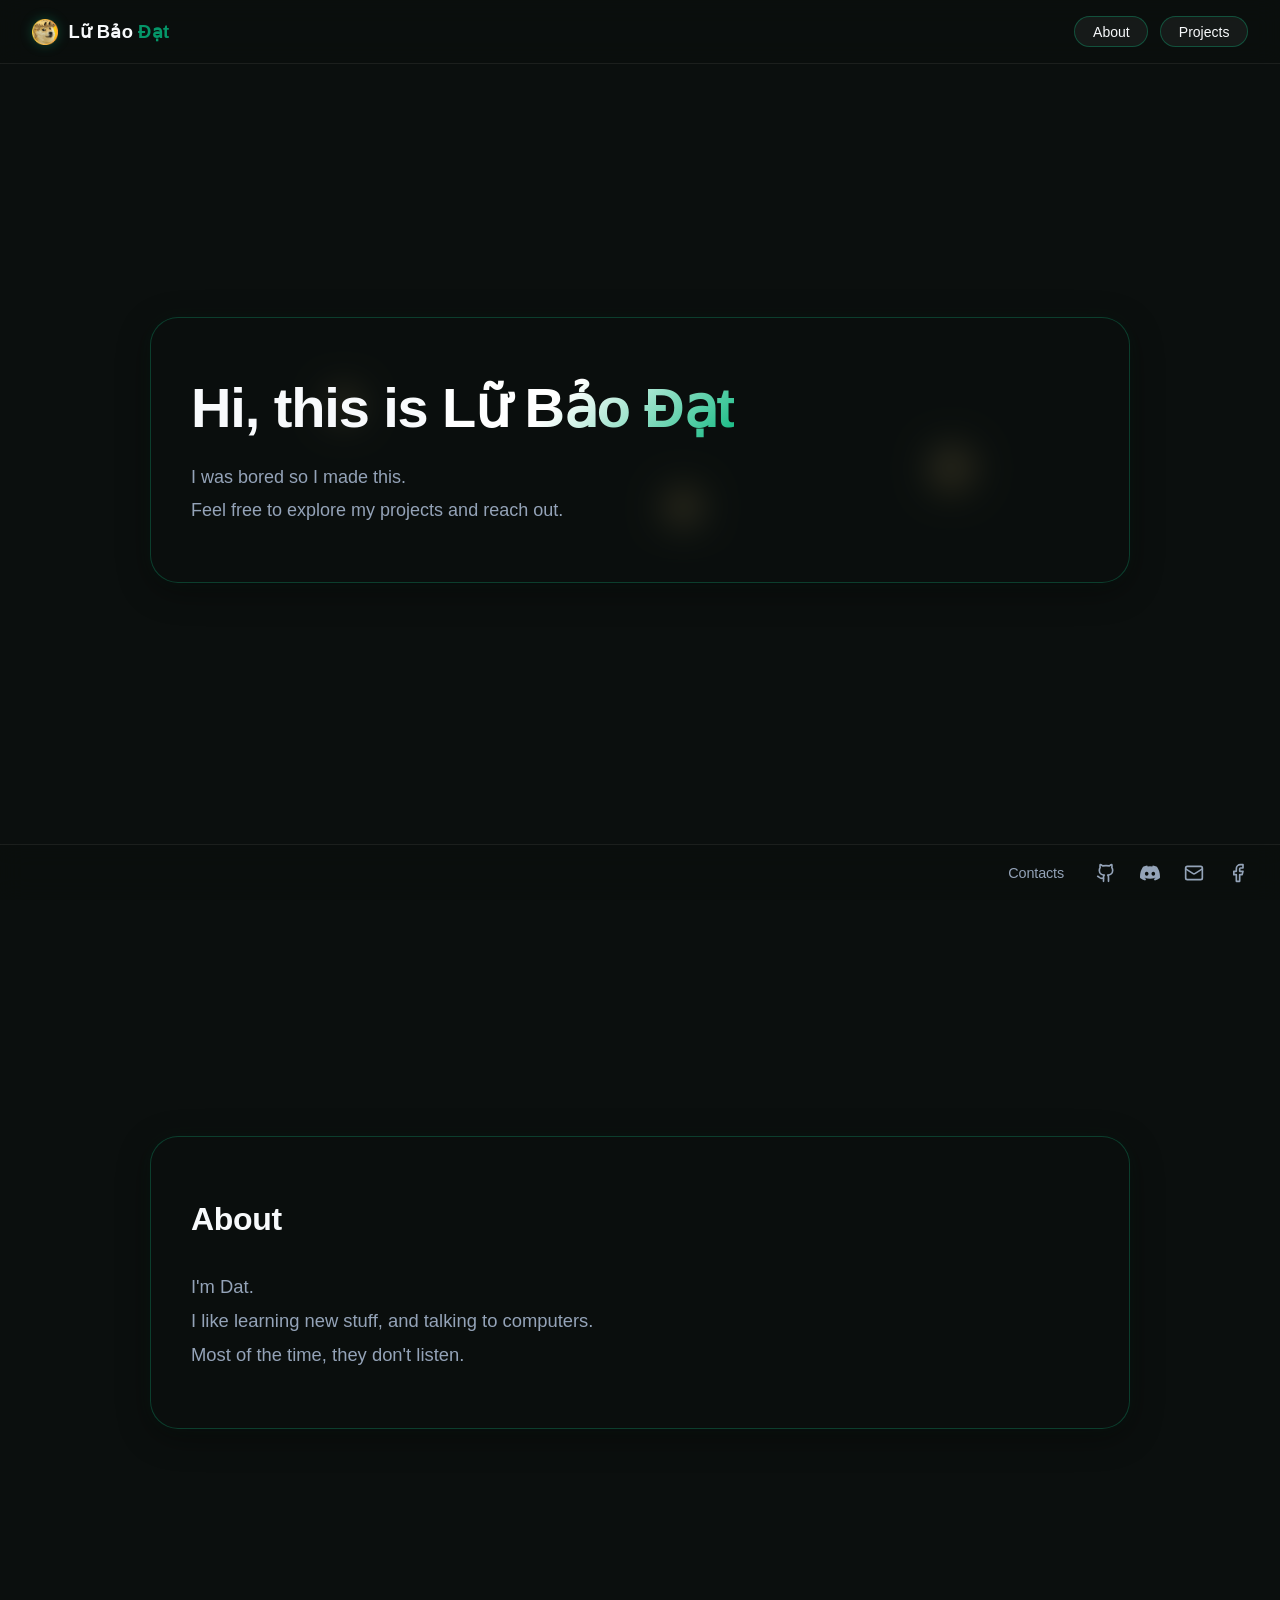
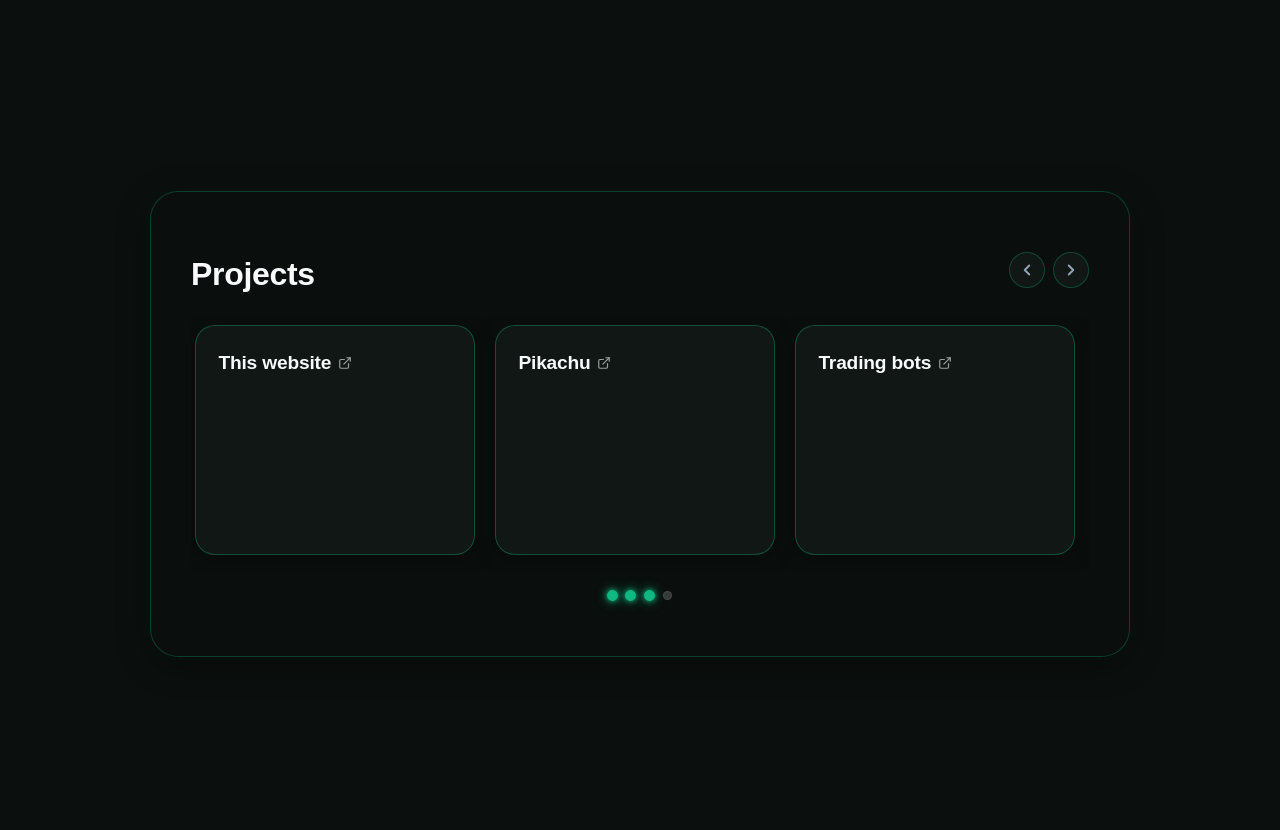
==== commit a9d8bdc2: "Enhance carousel dragging with momentum inertia, pointer capture, and smooth snapping" ====
--- a/index.html
+++ b/index.html
@@ -6,7 +6,7 @@
   <title>Lữ Bảo Đạt</title>
   <link rel="icon" type="image/png" href="assets/images/floaters/logo.png?v=2">
   <link rel="stylesheet" href="assets/css/variables.css?v=8">
-  <link rel="stylesheet" href="assets/css/style.css?v=12">
+  <link rel="stylesheet" href="assets/css/style.css?v=13">
 </head>
 <body>
   <!-- Interactive green mouse glow -->
@@ -26,7 +26,7 @@
   <script src="assets/js/loader.js?v=5"></script>
   <script src="assets/js/glow.js"></script>
   <script src="assets/js/floaters.js"></script>
-  <script src="assets/js/projects.js?v=5"></script>
+  <script src="assets/js/projects.js?v=7"></script>
   <script src="assets/js/main.js"></script>
 </body>
 </html>
--- a/assets/css/style.css
+++ b/assets/css/style.css
@@ -385,15 +385,29 @@
   gap: 1.25rem;
   width: 100%;
   overflow-x: auto;
-  scroll-snap-type: x mandatory;
   padding: 0.5rem 0.25rem 1rem 0.25rem;
   scrollbar-width: none;
   -ms-overflow-style: none;
   -webkit-overflow-scrolling: touch;
+  cursor: grab;
+  user-select: none;
+  touch-action: pan-y;
 }
 
 .projects-track::-webkit-scrollbar {
   display: none;
+}
+
+.projects-track.is-dragging {
+  cursor: grabbing;
+  scroll-behavior: auto;
+  scroll-snap-type: none;
+}
+
+.projects-track.is-dragging .project-card {
+  pointer-events: none;
+  transition: none;
+  transform: none;
 }
 
 /* Individual small project card with clear border */
@@ -401,17 +415,17 @@
   flex: 0 0 280px;
   min-width: 280px;
   max-width: 280px;
-  scroll-snap-align: start;
   padding: 1.6rem 1.4rem;
   border-radius: 20px;
   background: rgba(255, 255, 255, 0.035);
   border: 1px solid rgba(16, 185, 129, 0.3);
   box-shadow: 0 4px 20px rgba(0, 0, 0, 0.25);
-  transition: all 0.25s ease;
+  transition: border-color 0.2s ease, background 0.2s ease, transform 0.2s ease, box-shadow 0.2s ease;
   display: flex;
   flex-direction: column;
   align-items: flex-start;
   text-align: left;
+  will-change: transform;
 }
 
 .project-card:hover {
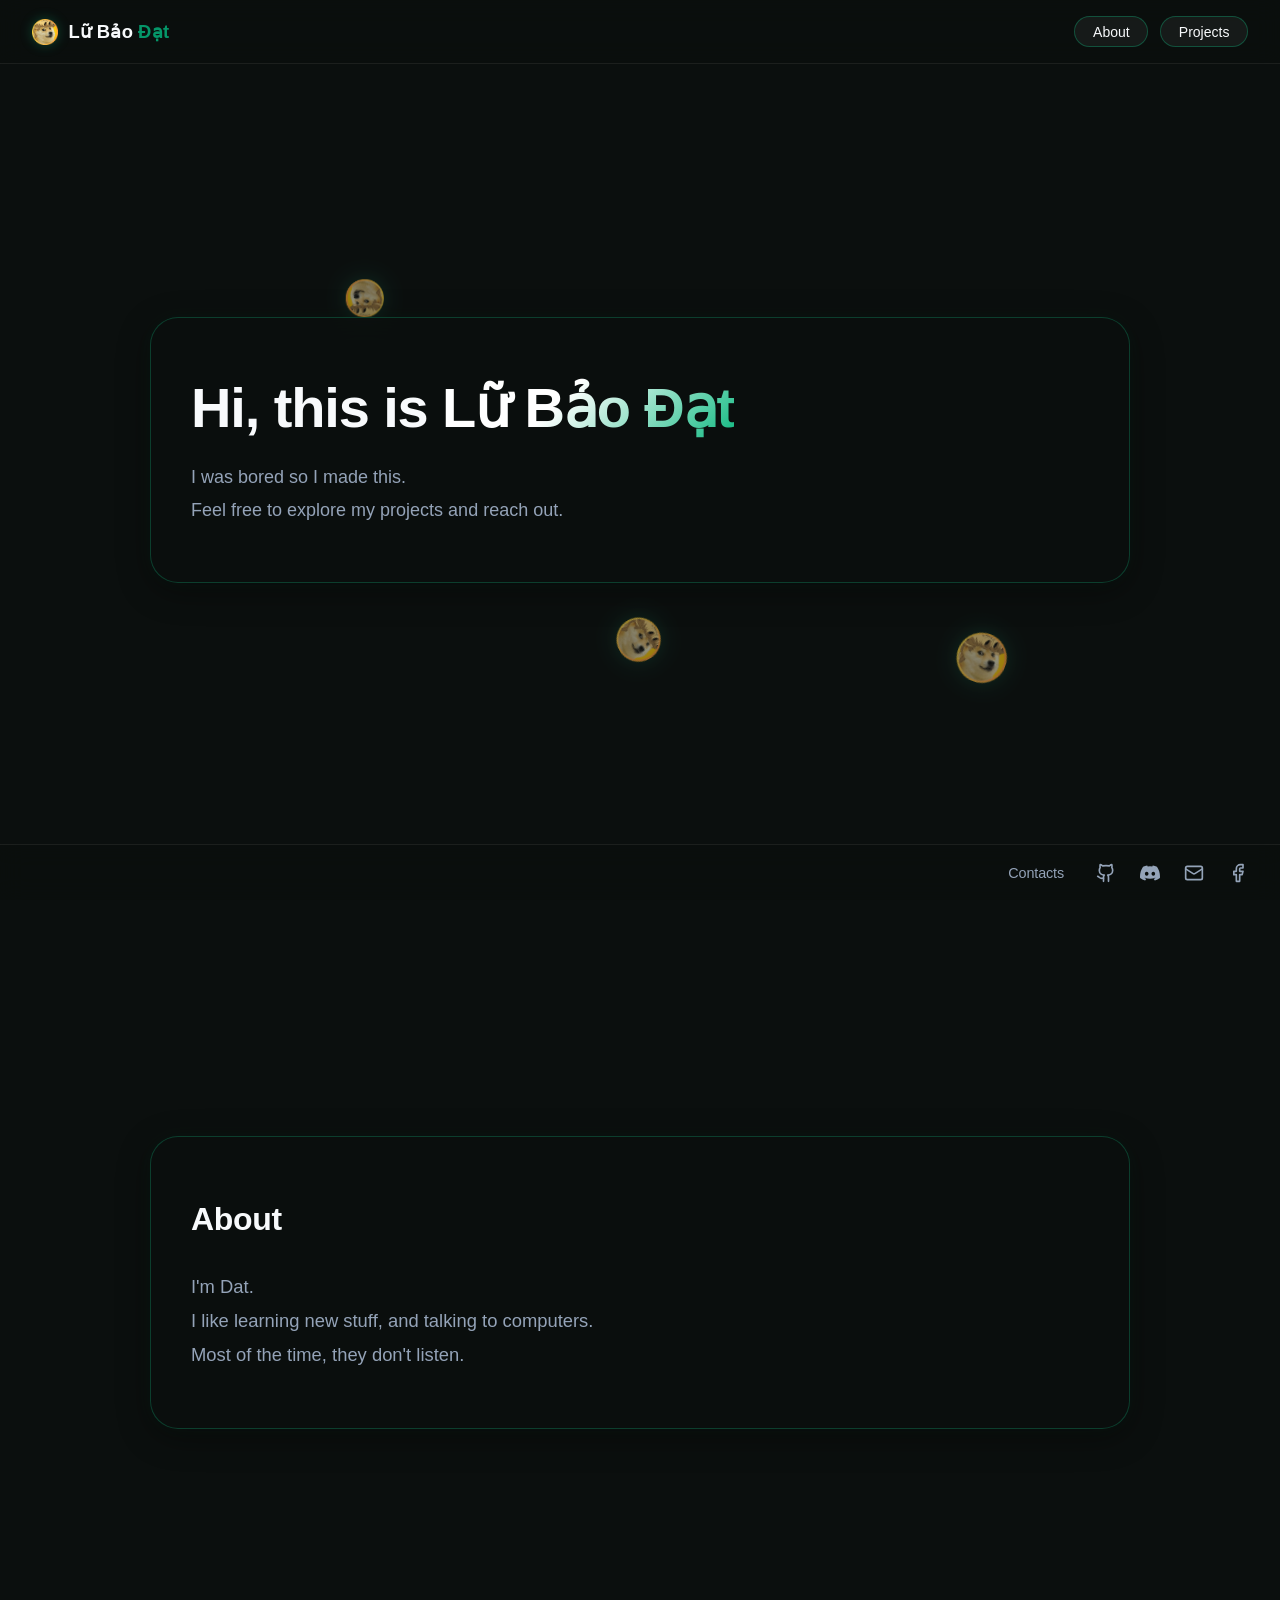
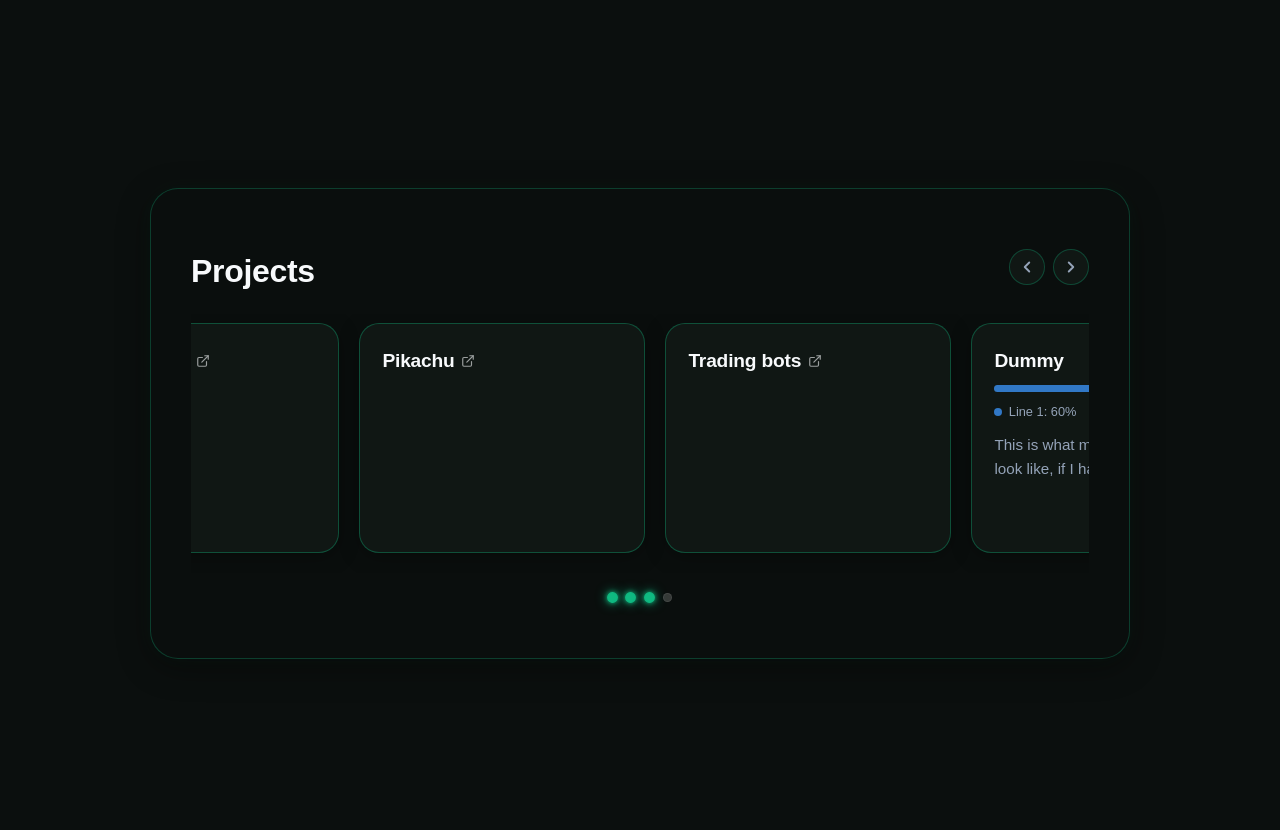
==== commit 2eb63c50: "Round project arrow navigation to integer cards and display full 3 projects" ====
--- a/index.html
+++ b/index.html
@@ -6,7 +6,7 @@
   <title>Lữ Bảo Đạt</title>
   <link rel="icon" type="image/png" href="assets/images/floaters/logo.png?v=2">
   <link rel="stylesheet" href="assets/css/variables.css?v=8">
-  <link rel="stylesheet" href="assets/css/style.css?v=13">
+  <link rel="stylesheet" href="assets/css/style.css?v=14">
 </head>
 <body>
   <!-- Interactive green mouse glow -->
@@ -26,7 +26,7 @@
   <script src="assets/js/loader.js?v=5"></script>
   <script src="assets/js/glow.js"></script>
   <script src="assets/js/floaters.js"></script>
-  <script src="assets/js/projects.js?v=7"></script>
+  <script src="assets/js/projects.js?v=8"></script>
   <script src="assets/js/main.js"></script>
 </body>
 </html>
--- a/assets/css/style.css
+++ b/assets/css/style.css
@@ -385,7 +385,7 @@
   gap: 1.25rem;
   width: 100%;
   overflow-x: auto;
-  padding: 0.5rem 0.25rem 1rem 0.25rem;
+  padding: 0.6rem 0 1.25rem 0;
   scrollbar-width: none;
   -ms-overflow-style: none;
   -webkit-overflow-scrolling: touch;
@@ -412,9 +412,9 @@
 
 /* Individual small project card with clear border */
 .project-card {
-  flex: 0 0 280px;
-  min-width: 280px;
-  max-width: 280px;
+  flex: 0 0 calc((100% - 2.5rem) / 3);
+  min-width: calc((100% - 2.5rem) / 3);
+  max-width: calc((100% - 2.5rem) / 3);
   padding: 1.6rem 1.4rem;
   border-radius: 20px;
   background: rgba(255, 255, 255, 0.035);
@@ -425,7 +425,24 @@
   flex-direction: column;
   align-items: flex-start;
   text-align: left;
+  box-sizing: border-box;
   will-change: transform;
+}
+
+@media (max-width: 768px) {
+  .project-card {
+    flex: 0 0 calc((100% - 1.25rem) / 2);
+    min-width: calc((100% - 1.25rem) / 2);
+    max-width: calc((100% - 1.25rem) / 2);
+  }
+}
+
+@media (max-width: 520px) {
+  .project-card {
+    flex: 0 0 100%;
+    min-width: 100%;
+    max-width: 100%;
+  }
 }
 
 .project-card:hover {
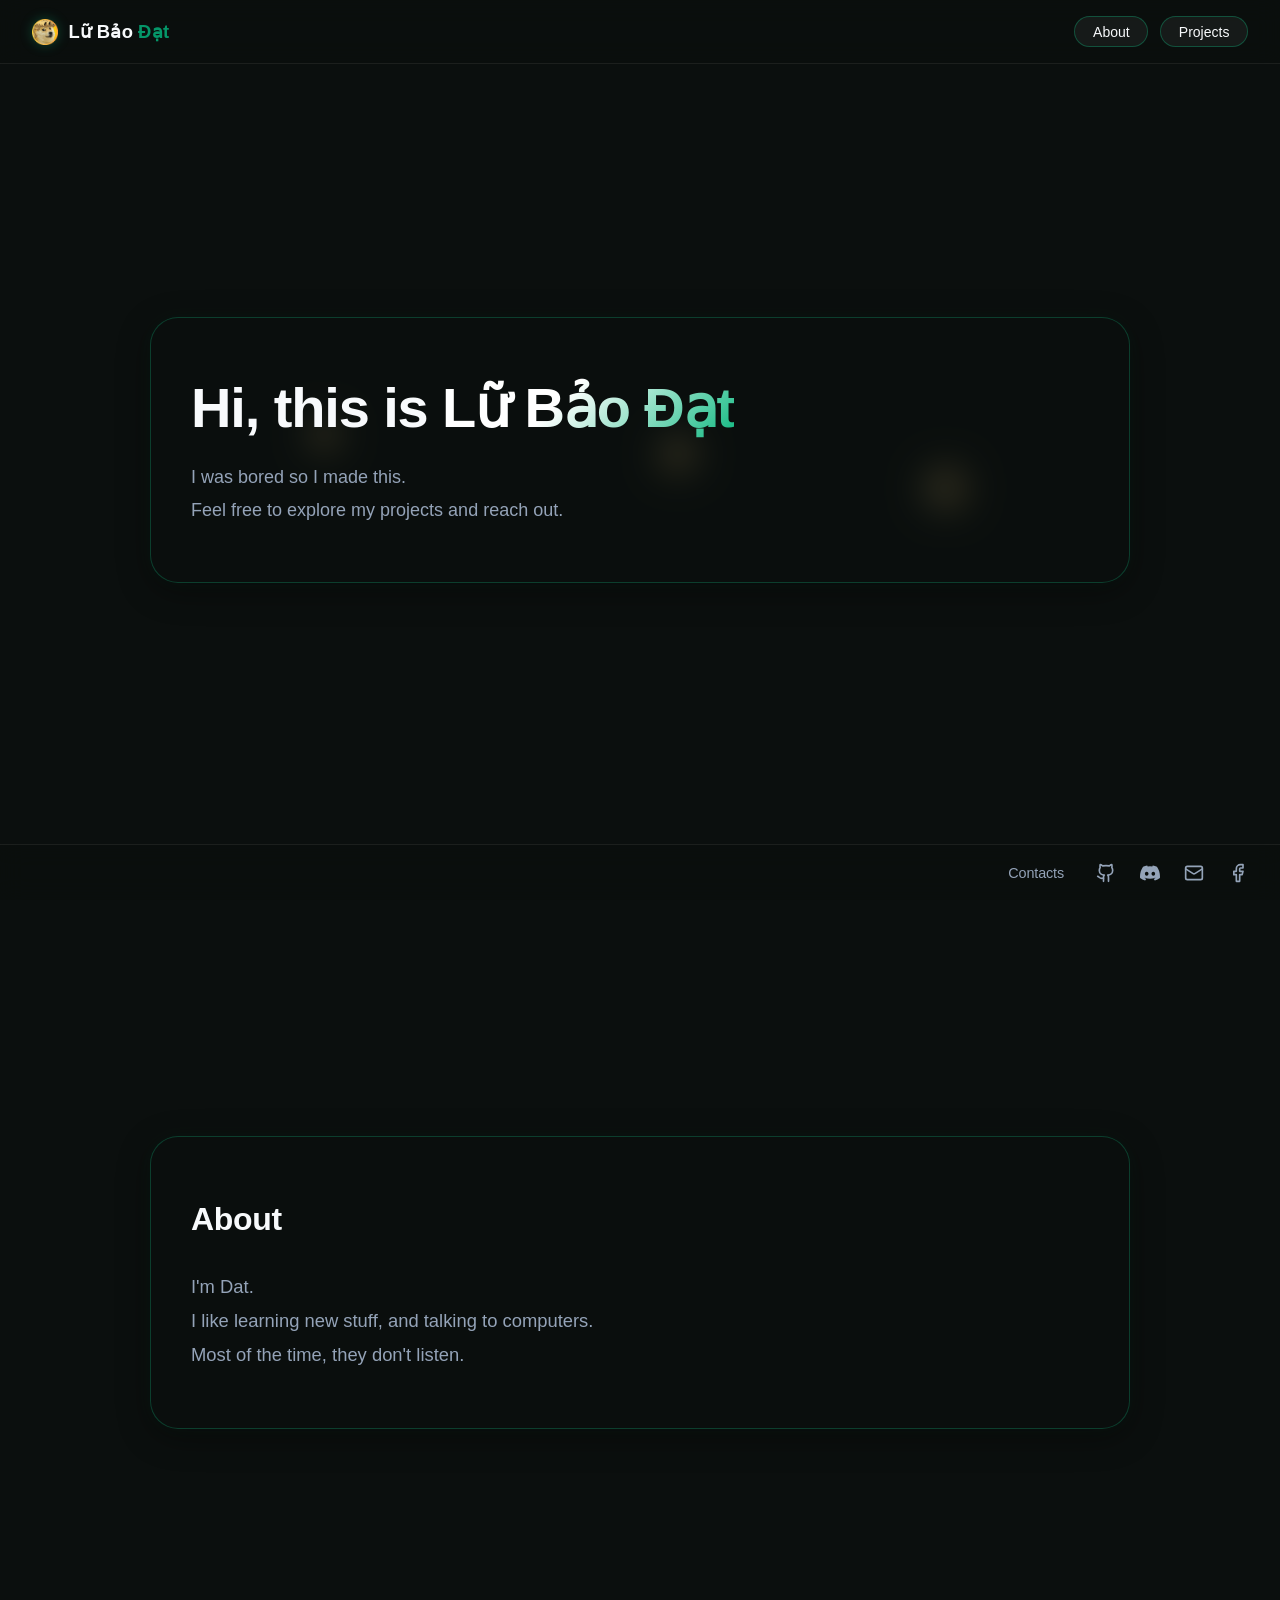
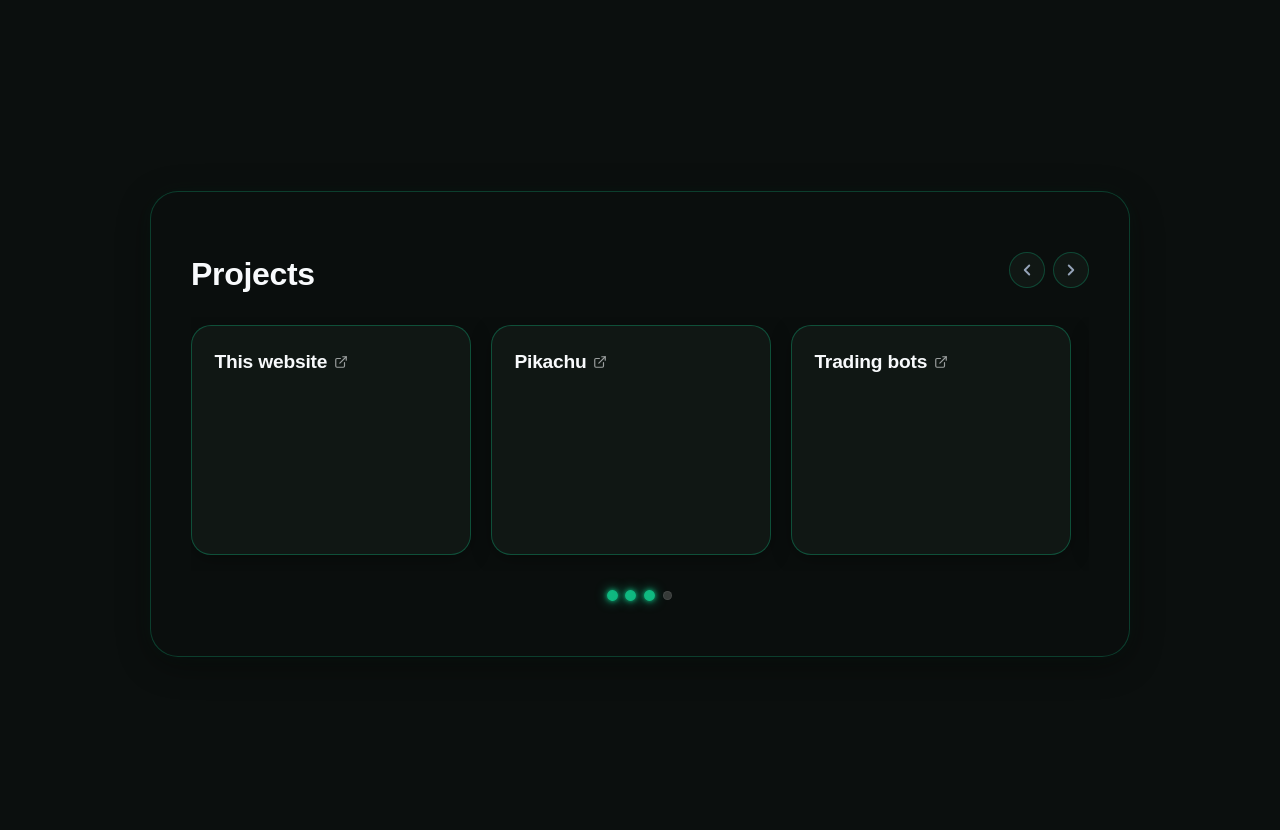
==== commit b6d41b8e: "test3" ====
--- a/index.html
+++ b/index.html
@@ -6,7 +6,7 @@
   <title>Lữ Bảo Đạt</title>
   <link rel="icon" type="image/png" href="assets/images/floaters/logo.png?v=2">
   <link rel="stylesheet" href="assets/css/variables.css?v=8">
-  <link rel="stylesheet" href="assets/css/style.css?v=14">
+  <link rel="stylesheet" href="assets/css/style.css?v=12">
 </head>
 <body>
   <!-- Interactive green mouse glow -->
@@ -26,7 +26,7 @@
   <script src="assets/js/loader.js?v=5"></script>
   <script src="assets/js/glow.js"></script>
   <script src="assets/js/floaters.js"></script>
-  <script src="assets/js/projects.js?v=8"></script>
+  <script src="assets/js/projects.js?v=5"></script>
   <script src="assets/js/main.js"></script>
 </body>
 </html>
--- a/assets/css/style.css
+++ b/assets/css/style.css
@@ -385,64 +385,33 @@
   gap: 1.25rem;
   width: 100%;
   overflow-x: auto;
-  padding: 0.6rem 0 1.25rem 0;
+  scroll-snap-type: x mandatory;
+  padding: 0.5rem 0.25rem 1rem 0.25rem;
   scrollbar-width: none;
   -ms-overflow-style: none;
   -webkit-overflow-scrolling: touch;
-  cursor: grab;
-  user-select: none;
-  touch-action: pan-y;
 }
 
 .projects-track::-webkit-scrollbar {
   display: none;
 }
 
-.projects-track.is-dragging {
-  cursor: grabbing;
-  scroll-behavior: auto;
-  scroll-snap-type: none;
-}
-
-.projects-track.is-dragging .project-card {
-  pointer-events: none;
-  transition: none;
-  transform: none;
-}
-
 /* Individual small project card with clear border */
 .project-card {
-  flex: 0 0 calc((100% - 2.5rem) / 3);
-  min-width: calc((100% - 2.5rem) / 3);
-  max-width: calc((100% - 2.5rem) / 3);
+  flex: 0 0 280px;
+  min-width: 280px;
+  max-width: 280px;
+  scroll-snap-align: start;
   padding: 1.6rem 1.4rem;
   border-radius: 20px;
   background: rgba(255, 255, 255, 0.035);
   border: 1px solid rgba(16, 185, 129, 0.3);
   box-shadow: 0 4px 20px rgba(0, 0, 0, 0.25);
-  transition: border-color 0.2s ease, background 0.2s ease, transform 0.2s ease, box-shadow 0.2s ease;
+  transition: all 0.25s ease;
   display: flex;
   flex-direction: column;
   align-items: flex-start;
   text-align: left;
-  box-sizing: border-box;
-  will-change: transform;
-}
-
-@media (max-width: 768px) {
-  .project-card {
-    flex: 0 0 calc((100% - 1.25rem) / 2);
-    min-width: calc((100% - 1.25rem) / 2);
-    max-width: calc((100% - 1.25rem) / 2);
-  }
-}
-
-@media (max-width: 520px) {
-  .project-card {
-    flex: 0 0 100%;
-    min-width: 100%;
-    max-width: 100%;
-  }
 }
 
 .project-card:hover {
